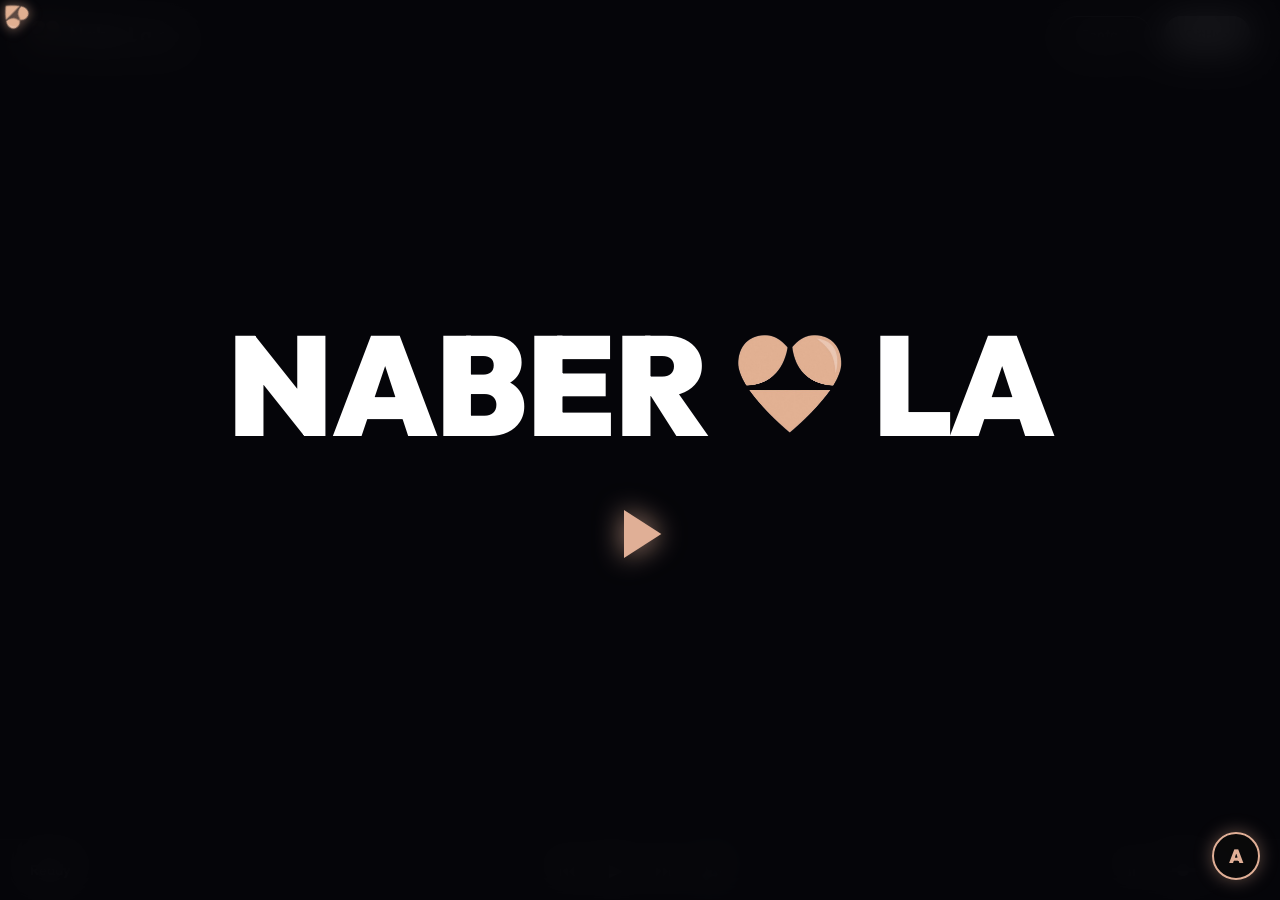
==== index.html @ c335f991 "V900: COMPLETE REWRITE - All 6 files rebuilt from scratch. Cursor=logo.png rotate(135deg) for top-le" ====
<!DOCTYPE html>
<html lang="en">
<head>
    <meta charset="UTF-8">
    <meta name="viewport" content="width=device-width, initial-scale=1.0">
    <title>NaberLa.co</title>
    <meta name="description" content="Curated visual feed with background music.">
    <link rel="icon" type="image/png" href="assets/logo.png">
    <link rel="stylesheet" href="styles.css?v=900">
    <link href="https://fonts.googleapis.com/css2?family=Outfit:wght@300;400;600;900&display=swap" rel="stylesheet">
</head>
<body>
    <!-- Custom Cursor (logo tip rotated to top-left) -->
    <div id="custom-cursor"><img src="assets/logo.png" alt=""></div>

    <!-- Admin Shortcut -->
    <a href="admin2.html" id="admin-btn" title="Admin">A</a>

    <!-- Start Overlay / Curtain -->
    <div id="overlay">
        <div id="overlay-inner">
            <h1 id="main-title">NABER <img src="assets/logo.png" alt="Logo" id="title-logo"> LA</h1>
            <button id="play-btn" aria-label="Play">
                <svg viewBox="0 0 24 24" width="64" height="64" fill="#e0af96"><polygon points="6,3 20,12 6,21"/></svg>
                <span class="ripple"></span>
                <span class="ripple r2"></span>
                <span class="ripple r3"></span>
            </button>
        </div>
    </div>

    <!-- Feed -->
    <main>
        <header id="top-bar">
            <div id="site-logo"><img src="assets/logo.png" alt="" style="height:30px"> NaberLa.co</div>
            <div>
                <button id="contact-open" class="hdr-btn">Contact</button>
                <a href="https://github.com/kutaykarabudak/NaberLa" target="_blank" class="hdr-btn filled">GitHub</a>
            </div>
        </header>
        <section id="feed"></section>
    </main>

    <!-- YouTube Player (visible to API but invisible to user) -->
    <div id="yt-player" style="position:fixed;bottom:-200px;left:-200px;width:1px;height:1px;overflow:hidden;"></div>
    <audio id="html-audio"></audio>

    <!-- Player Bar -->
    <footer id="player-bar">
        <div id="p-left">
            <span id="song-title">Ready</span>
            <a id="yt-link" href="#" target="_blank" style="display:none;">
                <svg viewBox="0 0 24 24" width="18" height="18" stroke="#ef4444" stroke-width="2" fill="none"><path d="M22.54 6.42a2.78 2.78 0 0 0-1.94-2C18.88 4 12 4 12 4s-6.88 0-8.6.46a2.78 2.78 0 0 0-1.94 2A29 29 0 0 0 1 11.75a29 29 0 0 0 .46 5.33A2.78 2.78 0 0 0 3.4 19.08c1.72.46 8.6.46 8.6.46s6.88 0 8.6-.46a2.78 2.78 0 0 0 1.94-2 29 29 0 0 0 .46-5.33 29 29 0 0 0-.46-5.33z"/><polygon points="9.75 15.02 15.5 11.75 9.75 8.48 9.75 15.02"/></svg>
            </a>
        </div>
        <div id="p-center">
            <button id="btn-prev">⏮</button>
            <button id="btn-pp">▶</button>
            <button id="btn-next">⏭</button>
            <button id="btn-mute">🔊</button>
        </div>
        <div id="p-right">
            <button id="btn-scroll-pp" title="Pause/Resume Scroll">⏸</button>
            <input type="range" id="speed-slider" min="1" max="10" value="3" title="Scroll Speed">
        </div>
    </footer>

    <!-- Contact Modal -->
    <div id="contact-modal" class="modal-wrap" style="display:none;">
        <div class="modal-card">
            <button id="contact-close" class="close-x">&times;</button>
            <h2>Contact NaberLa</h2>
            <p>DJs, Models, or General Inquiries</p>
            <form id="contact-form">
                <input type="text" placeholder="Full Name" required>
                <input type="text" placeholder="Instagram or Email" required>
                <textarea placeholder="Your Message..." rows="4" required></textarea>
                <button type="submit" class="submit-btn">Send</button>
            </form>
        </div>
    </div>

    <script src="https://www.youtube.com/iframe_api"></script>
    <script src="app.js?v=900"></script>
</body>
</html>
---- styles.css ----
/* ===== ROOT & RESET ===== */
:root {
    --bg: #0a0a0a;
    --text: #fff;
    --dim: #888;
    --skin: #e0af96;
    --glass: rgba(255,255,255,0.06);
    --border: rgba(255,255,255,0.1);
    --font: 'Outfit', sans-serif;
}
*{margin:0;padding:0;box-sizing:border-box;}
html{scroll-behavior:smooth;}
body{background:var(--bg);color:var(--text);font-family:var(--font);overflow-x:hidden;-webkit-font-smoothing:antialiased;}

/* Hide default cursor everywhere */
*{cursor:none!important;}

/* ===== CUSTOM CURSOR ===== */
#custom-cursor{
    position:fixed;top:0;left:0;
    width:28px;height:28px;
    pointer-events:none;
    z-index:999999;
    will-change:transform;
}
#custom-cursor img{
    width:100%;height:100%;
    object-fit:contain;
    /* Original image tip points DOWN. rotate(135deg) CW moves tip to UPPER-LEFT */
    transform:rotate(135deg);
    filter:drop-shadow(0 0 6px rgba(224,175,150,0.7));
}

/* ===== ADMIN BUTTON ===== */
#admin-btn{
    position:fixed;bottom:20px;right:20px;
    width:48px;height:48px;border-radius:50%;
    background:rgba(10,10,10,0.9);border:2px solid var(--skin);
    color:var(--skin);font-weight:900;font-size:1.2rem;
    display:flex;align-items:center;justify-content:center;
    text-decoration:none;z-index:9000;
    box-shadow:0 0 18px rgba(224,175,150,0.4);
    transition:transform .3s,box-shadow .3s;
}
#admin-btn:hover{transform:scale(1.15);box-shadow:0 0 30px rgba(224,175,150,0.9);}

/* ===== OVERLAY / CURTAIN ===== */
#overlay{
    position:fixed;inset:0;
    background:rgba(6,6,10,0.92);
    backdrop-filter:blur(18px);-webkit-backdrop-filter:blur(18px);
    display:flex;align-items:center;justify-content:center;
    z-index:8000;
    transition:transform .9s cubic-bezier(.77,0,.175,1),opacity .8s ease;
}
#overlay.lifted{
    transform:translateY(-100vh);opacity:0;pointer-events:none;
}
#overlay-inner{
    display:flex;flex-direction:column;align-items:center;text-align:center;
}

/* ===== TITLE ===== */
#main-title{
    display:flex;align-items:center;justify-content:center;gap:2vw;
    font-size:11vw;font-weight:900;text-transform:uppercase;
    line-height:1;letter-spacing:-2px;
    animation:titleIn 1.2s cubic-bezier(.16,1,.3,1) forwards;
}
#title-logo{
    height:9vw;max-height:110px;min-height:45px;
    object-fit:contain;
    animation:logoPulse 3s ease-in-out infinite alternate;
}
@keyframes titleIn{
    0%{opacity:0;transform:translateY(35px) scale(.93);filter:blur(8px);}
    100%{opacity:1;transform:none;filter:none;}
}
@keyframes logoPulse{
    0%{filter:drop-shadow(0 0 12px rgba(224,175,150,.4));transform:scale(1);}
    100%{filter:drop-shadow(0 0 30px rgba(224,175,150,.85));transform:scale(1.05);}
}

/* ===== PLAY BUTTON ===== */
#play-btn{
    position:relative;
    background:none!important;border:none!important;outline:none!important;
    box-shadow:none!important;
    margin-top:3vh;padding:20px;
    display:flex;align-items:center;justify-content:center;
    transition:transform .35s cubic-bezier(.175,.885,.32,1.275);
}
#play-btn:hover{transform:scale(1.2);}
#play-btn svg{filter:drop-shadow(0 0 14px rgba(224,175,150,.8));z-index:1;position:relative;}

.ripple{
    position:absolute;top:50%;left:50%;
    width:50px;height:50px;border-radius:50%;
    border:2px solid rgba(224,175,150,.6);
    transform:translate(-50%,-50%) scale(.3);opacity:0;
    pointer-events:none;
    animation:rippleOut 2.5s infinite ease-out;
}
.ripple.r2{animation-delay:.8s;}
.ripple.r3{animation-delay:1.6s;}
@keyframes rippleOut{
    0%{transform:translate(-50%,-50%) scale(.3);opacity:.8;}
    100%{transform:translate(-50%,-50%) scale(3.5);opacity:0;}
}

/* ===== TOP BAR ===== */
#top-bar{
    position:fixed;top:0;left:0;width:100%;padding:16px 30px;
    display:flex;justify-content:space-between;align-items:center;
    z-index:200;
    background:linear-gradient(to bottom,rgba(10,10,10,.92),transparent);
    backdrop-filter:blur(4px);
}
#site-logo{display:flex;align-items:center;gap:8px;font-weight:600;font-size:1.3rem;}
.hdr-btn{
    padding:8px 20px;border-radius:20px;font-weight:600;font-family:var(--font);
    font-size:.85rem;text-decoration:none;transition:all .3s;
    background:transparent;border:1px solid var(--text);color:var(--text);
    margin-left:10px;
}
.hdr-btn.filled{background:var(--text);color:var(--bg);border-color:var(--text);}
.hdr-btn:hover{opacity:.8;transform:translateY(-1px);}

/* ===== FEED GRID ===== */
#feed{
    display:grid;
    grid-template-columns:repeat(5,1fr);
    gap:10px;
    padding:90px 14px 120px;
    width:100%;
    align-items:start;
}
@media(max-width:1400px){#feed{grid-template-columns:repeat(4,1fr);}}
@media(max-width:1000px){#feed{grid-template-columns:repeat(3,1fr);}}
@media(max-width:700px){#feed{grid-template-columns:repeat(2,1fr);}}
@media(max-width:450px){#feed{grid-template-columns:1fr;}}

/* Column spans */
.card.span2{grid-column:span 2;}
.card.span3{grid-column:span 3;}
@media(max-width:1000px){.card.span3{grid-column:span 2;}}
@media(max-width:700px){.card.span2,.card.span3{grid-column:span 1;}}

/* ===== CARD ===== */
.card{
    position:relative;border-radius:10px;overflow:hidden;
    background:#111;
    box-shadow:0 8px 24px rgba(0,0,0,.5);
    animation:fadeIn .7s ease forwards;opacity:0;
}
@keyframes fadeIn{to{opacity:1;}}

.card img,.card video{
    width:100%;height:auto;display:block;
    object-fit:contain;
    filter:grayscale(100%);
    transition:filter .5s ease,transform .4s ease;
}
.card:hover img,.card:hover video{
    filter:grayscale(0%);
    transform:scale(1.03);
}
.card-overlay{
    position:absolute;bottom:0;left:0;width:100%;padding:12px;
    background:rgba(0,0,0,.6);backdrop-filter:blur(6px);
    opacity:0;transition:opacity .3s;
    display:flex;align-items:center;justify-content:center;gap:8px;
    color:#fff;font-size:.9rem;font-weight:500;
}
.card:hover .card-overlay{opacity:1;}

/* ===== PLAYER BAR ===== */
#player-bar{
    position:fixed;bottom:0;left:0;width:100%;
    padding:12px 30px;
    background:rgba(10,10,10,.92);backdrop-filter:blur(12px);
    border-top:1px solid var(--border);
    display:grid;grid-template-columns:1fr auto 1fr;align-items:center;
    z-index:500;
}
#p-left{display:flex;align-items:center;gap:10px;}
#song-title{font-size:.9rem;font-weight:600;max-width:220px;overflow:hidden;text-overflow:ellipsis;white-space:nowrap;}
#p-center{display:flex;align-items:center;gap:12px;justify-content:center;}
#p-center button,#p-right button{
    background:none;border:none;color:var(--text);font-size:1.1rem;
    width:36px;height:36px;border-radius:50%;
    display:flex;align-items:center;justify-content:center;
    transition:background .2s;
}
#p-center button:hover,#p-right button:hover{background:var(--glass);}
#p-right{display:flex;align-items:center;gap:10px;justify-content:flex-end;}
#speed-slider{
    width:90px;height:4px;-webkit-appearance:none;
    background:rgba(255,255,255,.2);border-radius:2px;outline:none;
}
#speed-slider::-webkit-slider-thumb{
    -webkit-appearance:none;width:12px;height:12px;border-radius:50%;background:#fff;
}

/* ===== MODAL ===== */
.modal-wrap{
    position:fixed;inset:0;background:rgba(0,0,0,.7);
    display:flex;align-items:center;justify-content:center;z-index:9500;
}
.modal-card{
    background:rgba(15,15,15,.96);backdrop-filter:blur(20px);
    border:1px solid var(--border);border-radius:14px;
    padding:36px;width:90%;max-width:420px;text-align:center;
    position:relative;
}
.modal-card h2{margin-bottom:4px;}
.modal-card p{color:var(--dim);font-size:.9rem;margin-bottom:18px;}
.close-x{position:absolute;top:12px;right:16px;background:none;border:none;color:var(--dim);font-size:1.5rem;}
.close-x:hover{color:#fff;}
#contact-form{display:flex;flex-direction:column;gap:12px;}
#contact-form input,#contact-form textarea{
    background:rgba(255,255,255,.05);border:1px solid var(--border);
    color:#fff;padding:10px 14px;border-radius:8px;outline:none;font-family:var(--font);
}
#contact-form input:focus,#contact-form textarea:focus{border-color:var(--skin);}
.submit-btn{
    padding:10px;border-radius:8px;border:none;
    background:var(--text);color:var(--bg);font-weight:700;font-family:var(--font);
}
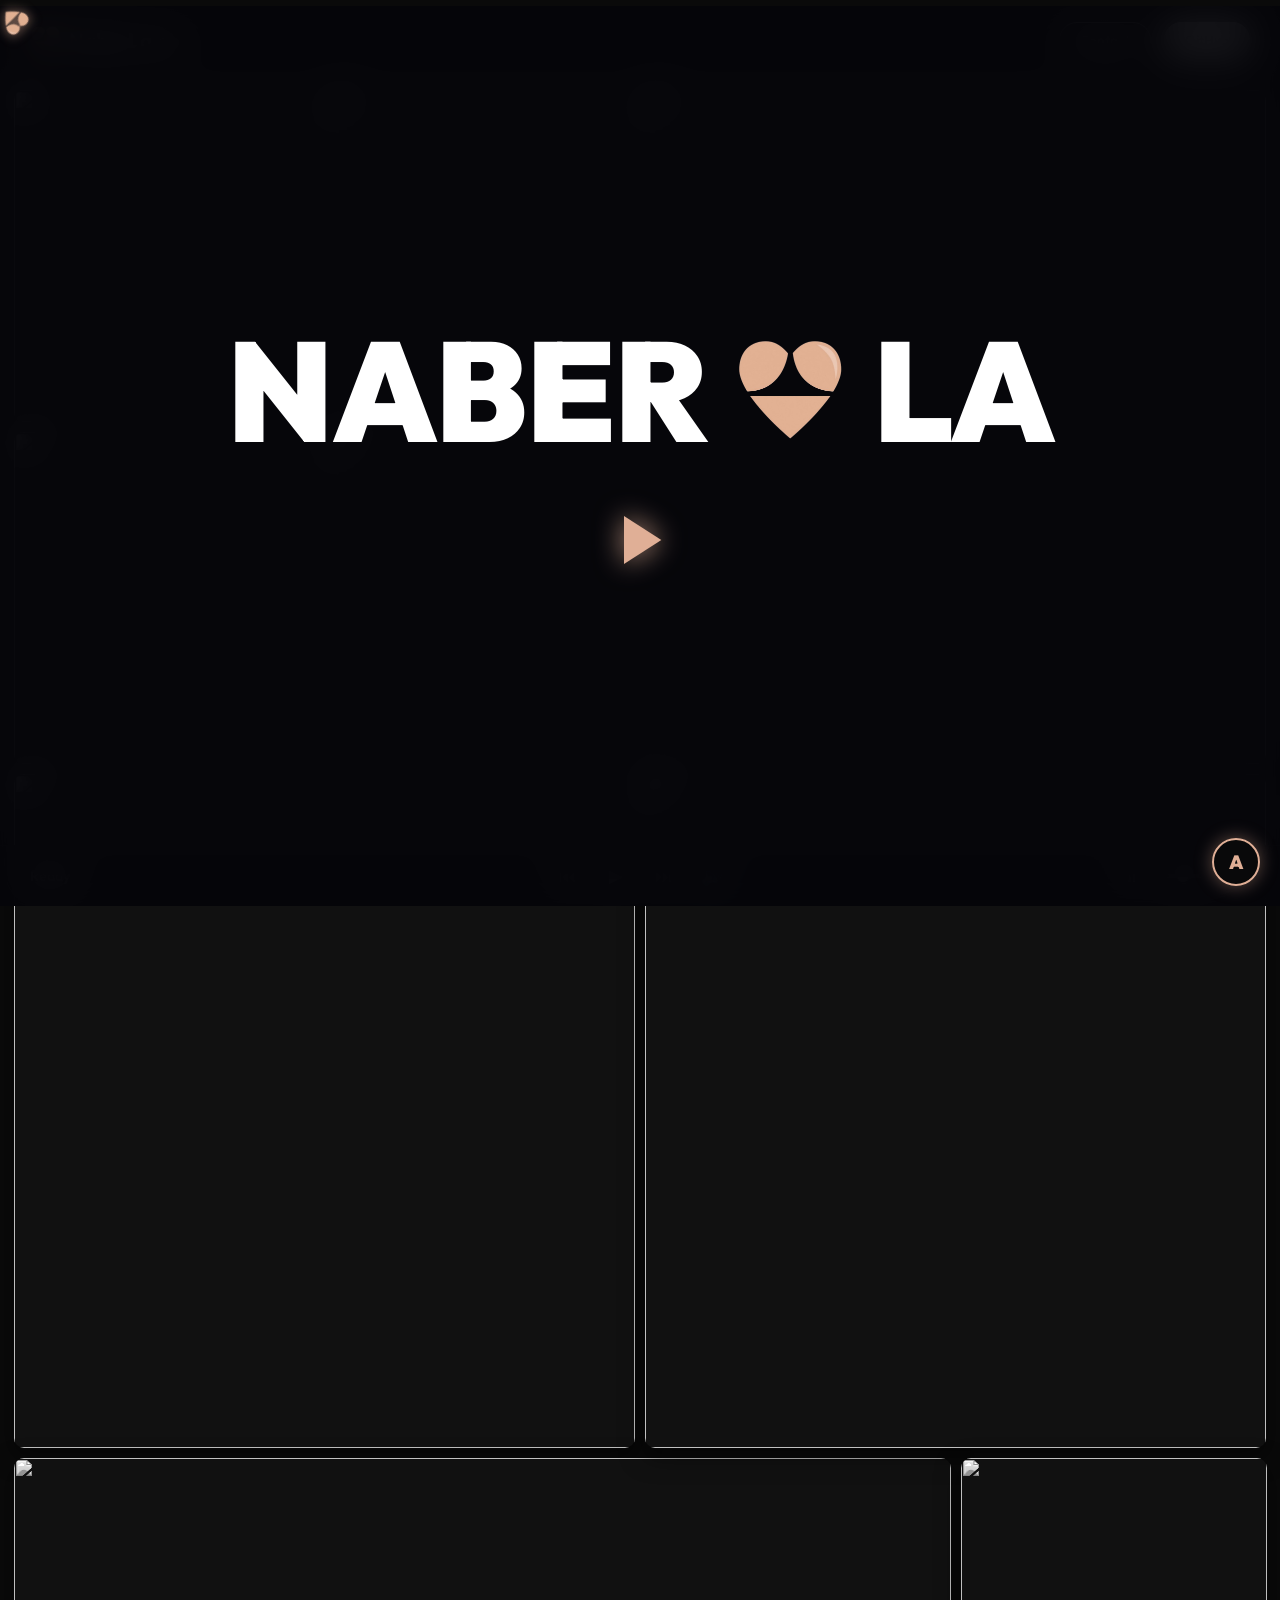
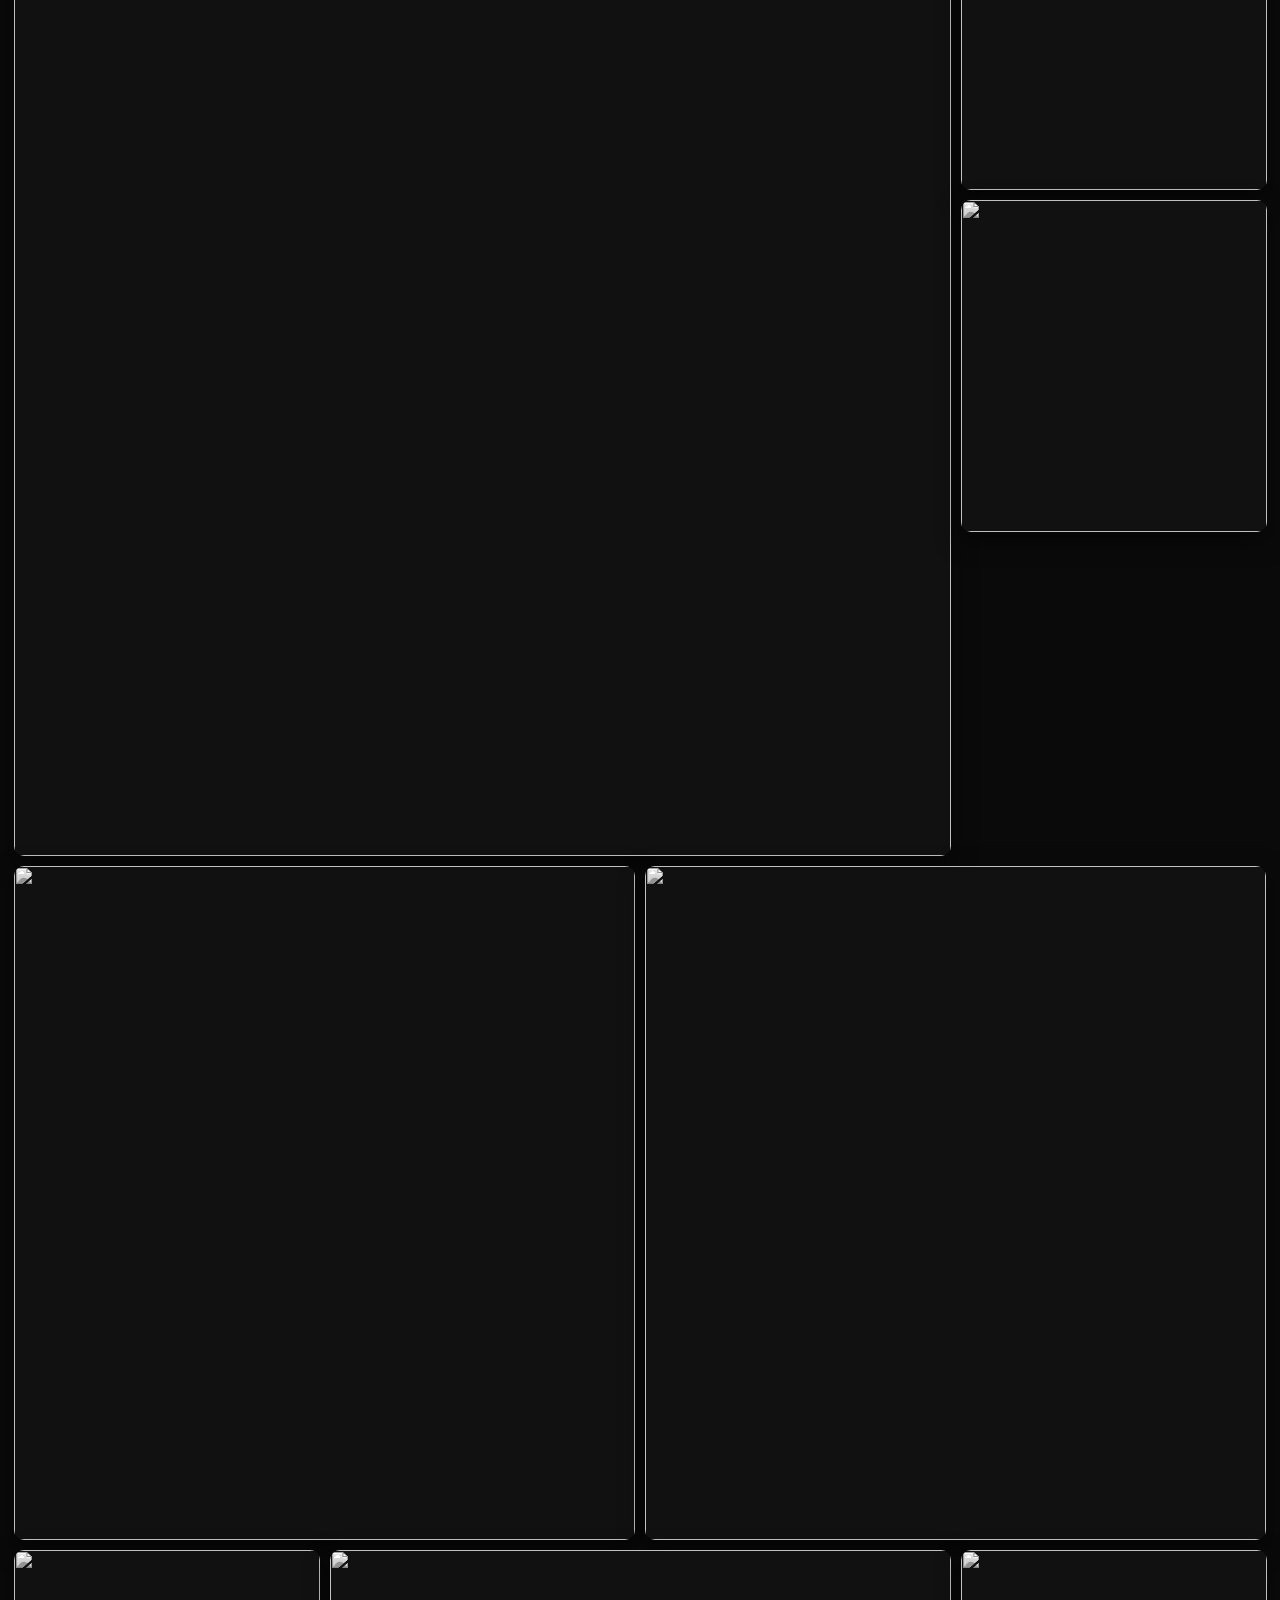
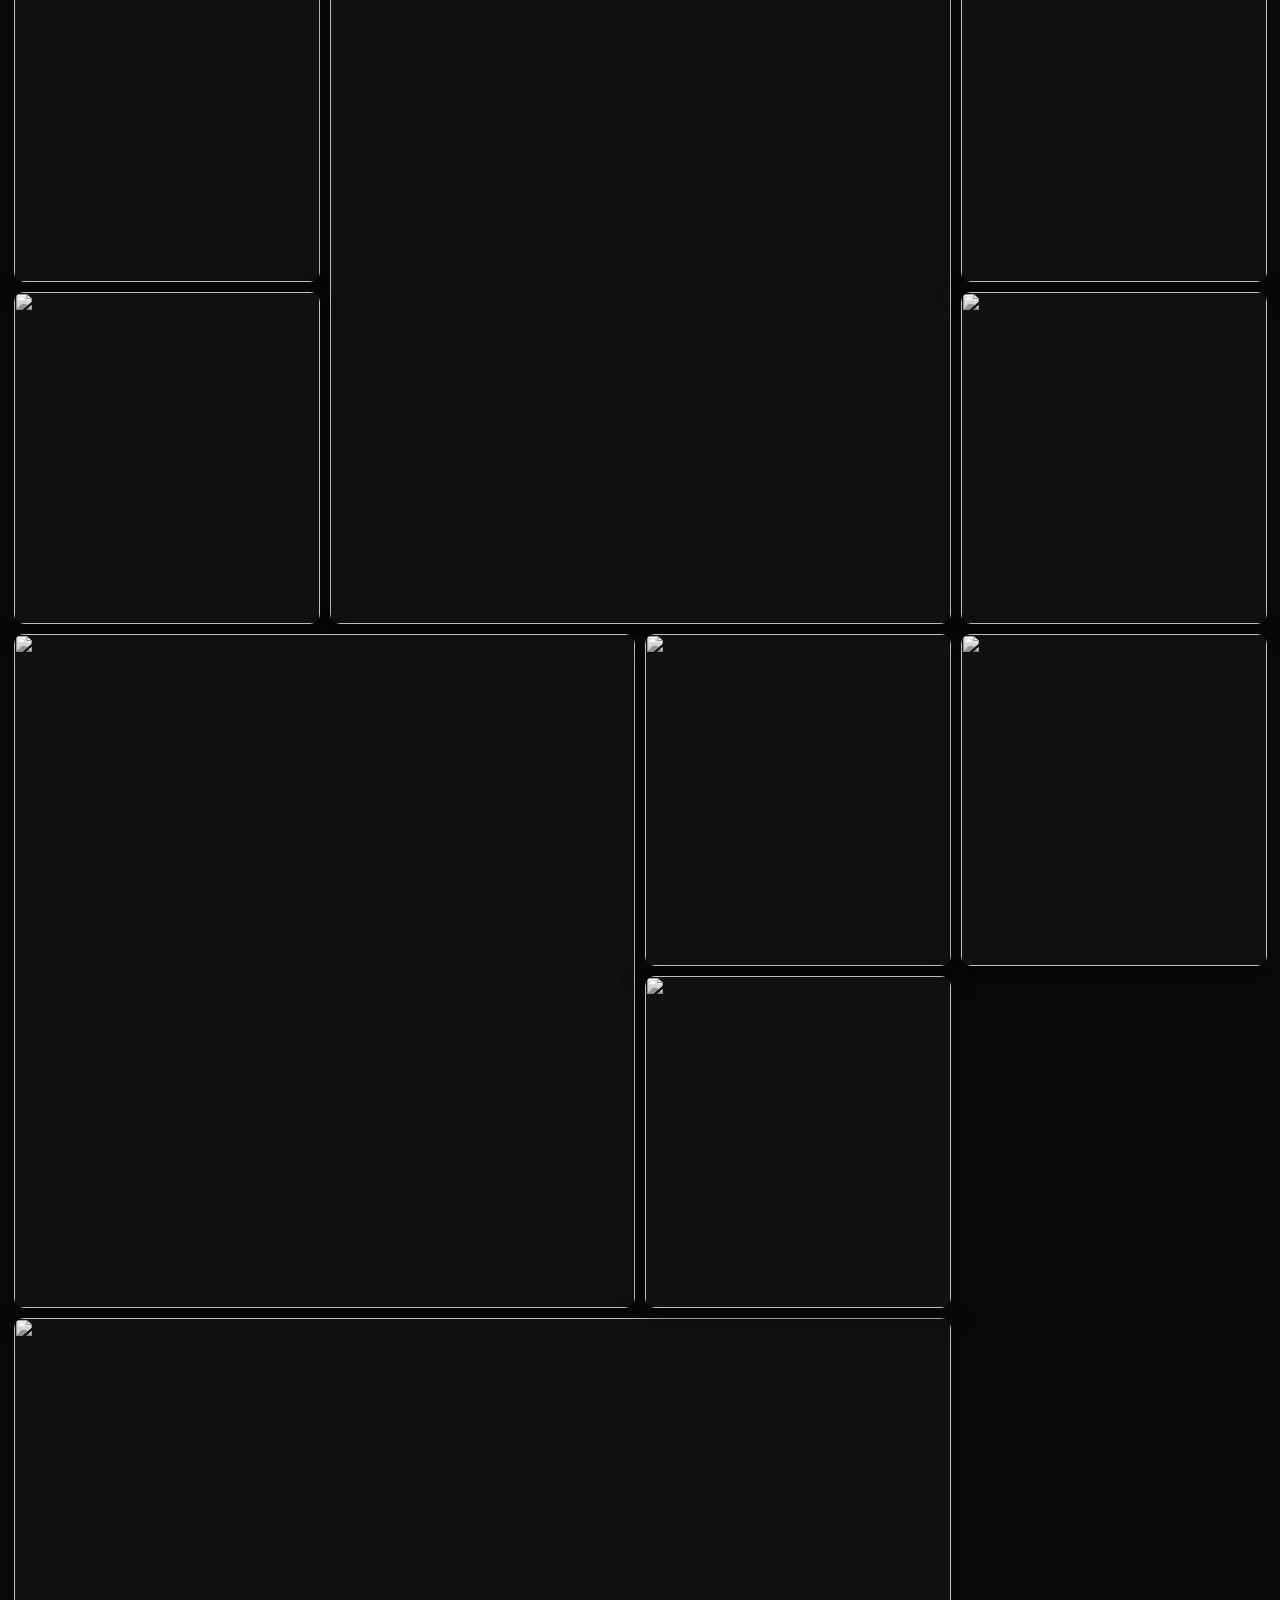
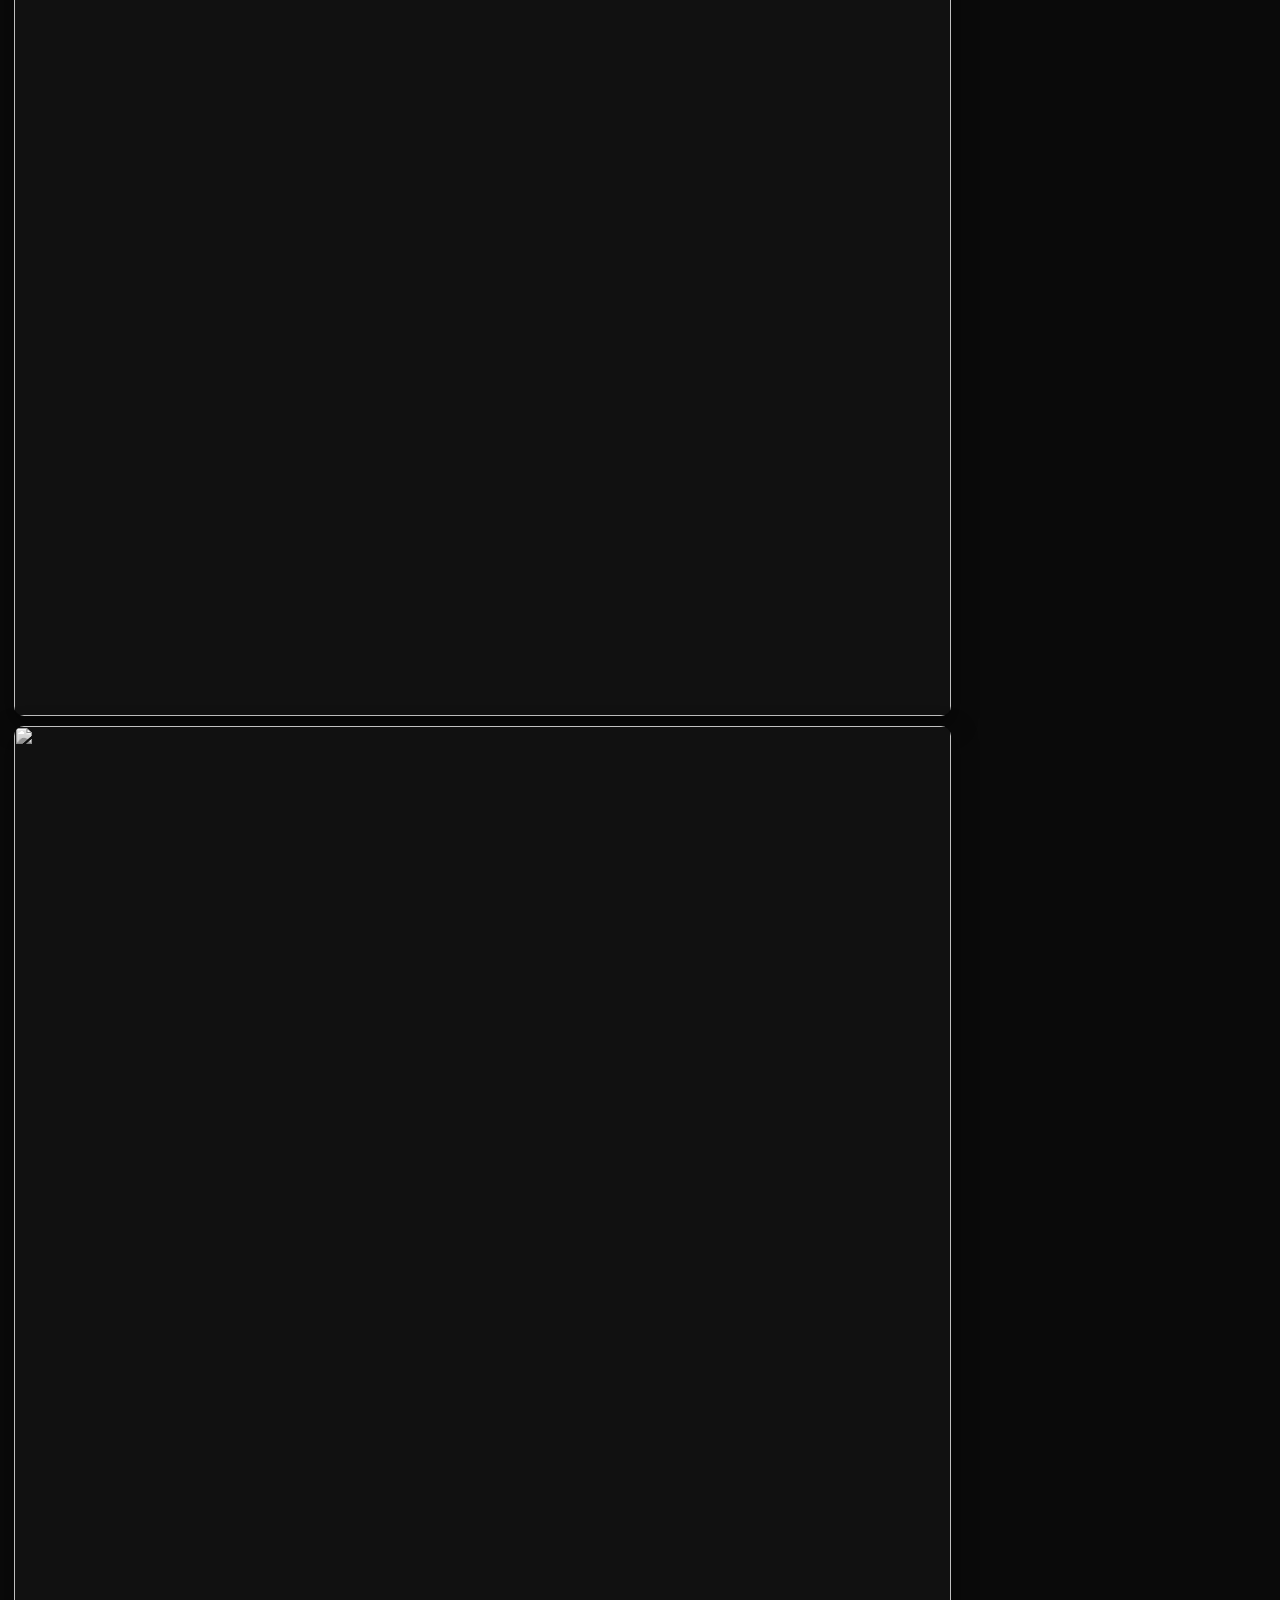
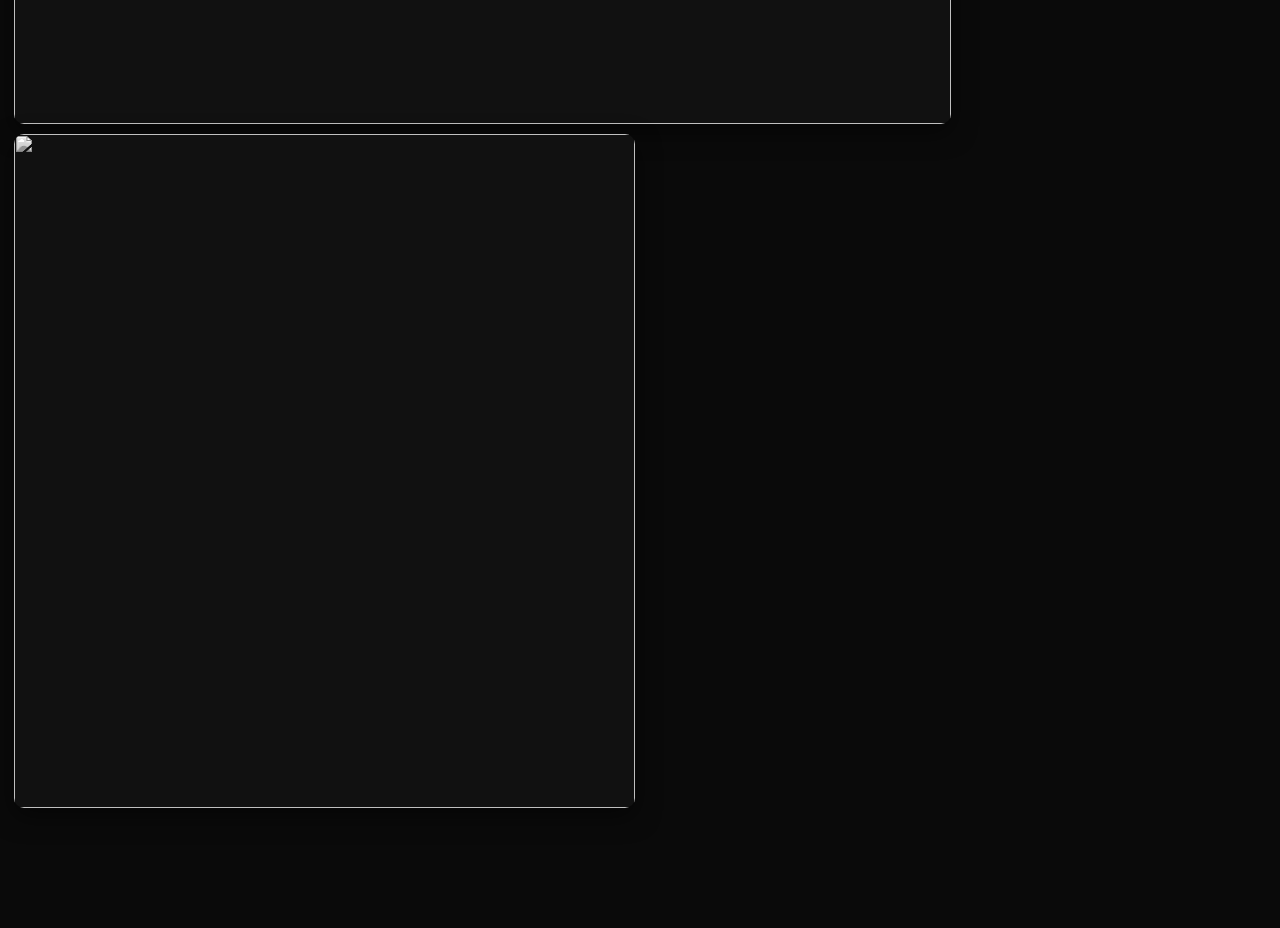
==== commit 40188ff7: "V910: FIX no row alignment - 8px micro-rows with dynamic staggered gridRowEnd spans + 2 & 3 column w" ====
--- a/index.html
+++ b/index.html
@@ -6,7 +6,7 @@
     <title>NaberLa.co</title>
     <meta name="description" content="Curated visual feed with background music.">
     <link rel="icon" type="image/png" href="assets/logo.png">
-    <link rel="stylesheet" href="styles.css?v=900">
+    <link rel="stylesheet" href="styles.css?v=910">
     <link href="https://fonts.googleapis.com/css2?family=Outfit:wght@300;400;600;900&display=swap" rel="stylesheet">
 </head>
 <body>
@@ -81,6 +81,6 @@
     </div>
 
     <script src="https://www.youtube.com/iframe_api"></script>
-    <script src="app.js?v=900"></script>
+    <script src="app.js?v=910"></script>
 </body>
 </html>
--- a/styles.css
+++ b/styles.css
@@ -126,25 +126,26 @@
 .hdr-btn.filled{background:var(--text);color:var(--bg);border-color:var(--text);}
 .hdr-btn:hover{opacity:.8;transform:translateY(-1px);}
 
-/* ===== FEED GRID ===== */
-#feed{
-    display:grid;
-    grid-template-columns:repeat(5,1fr);
-    gap:10px;
-    padding:90px 14px 120px;
-    width:100%;
-    align-items:start;
-}
-@media(max-width:1400px){#feed{grid-template-columns:repeat(4,1fr);}}
-@media(max-width:1000px){#feed{grid-template-columns:repeat(3,1fr);}}
-@media(max-width:700px){#feed{grid-template-columns:repeat(2,1fr);}}
-@media(max-width:450px){#feed{grid-template-columns:1fr;}}
-
-/* Column spans */
-.card.span2{grid-column:span 2;}
-.card.span3{grid-column:span 3;}
-@media(max-width:1000px){.card.span3{grid-column:span 2;}}
-@media(max-width:700px){.card.span2,.card.span3{grid-column:span 1;}}
+/* ===== DENSE MASONRY GRID (8px Micro-Rows = Staggered Heights, No Row Alignment, No Black Gaps) ===== */
+#feed {
+    display: grid;
+    grid-template-columns: repeat(5, 1fr);
+    grid-auto-rows: 8px;
+    grid-auto-flow: dense;
+    gap: 10px;
+    padding: 90px 14px 120px;
+    width: 100%;
+}
+@media(max-width:1400px){ #feed { grid-template-columns: repeat(4, 1fr); } }
+@media(max-width:1000px){ #feed { grid-template-columns: repeat(3, 1fr); } }
+@media(max-width:700px){ #feed { grid-template-columns: repeat(2, 1fr); } }
+@media(max-width:450px){ #feed { grid-template-columns: 1fr; } }
+
+.card.span2 { grid-column: span 2; }
+.card.span3 { grid-column: span 3; }
+
+@media(max-width:1000px){ .card.span3 { grid-column: span 2; } }
+@media(max-width:700px){ .card.span2, .card.span3 { grid-column: span 1; } }
 
 /* ===== CARD ===== */
 .card{
@@ -152,14 +153,18 @@
     background:#111;
     box-shadow:0 8px 24px rgba(0,0,0,.5);
     animation:fadeIn .7s ease forwards;opacity:0;
+    transform:translateZ(0);     /* GPU Hardware Acceleration */
+    will-change:transform;
 }
 @keyframes fadeIn{to{opacity:1;}}
 
 .card img,.card video{
-    width:100%;height:auto;display:block;
-    object-fit:contain;
+    width:100%;height:100%;display:block;
+    object-fit:cover;
     filter:grayscale(100%);
     transition:filter .5s ease,transform .4s ease;
+    transform:translateZ(0);
+    will-change:filter,transform;
 }
 .card:hover img,.card:hover video{
     filter:grayscale(0%);
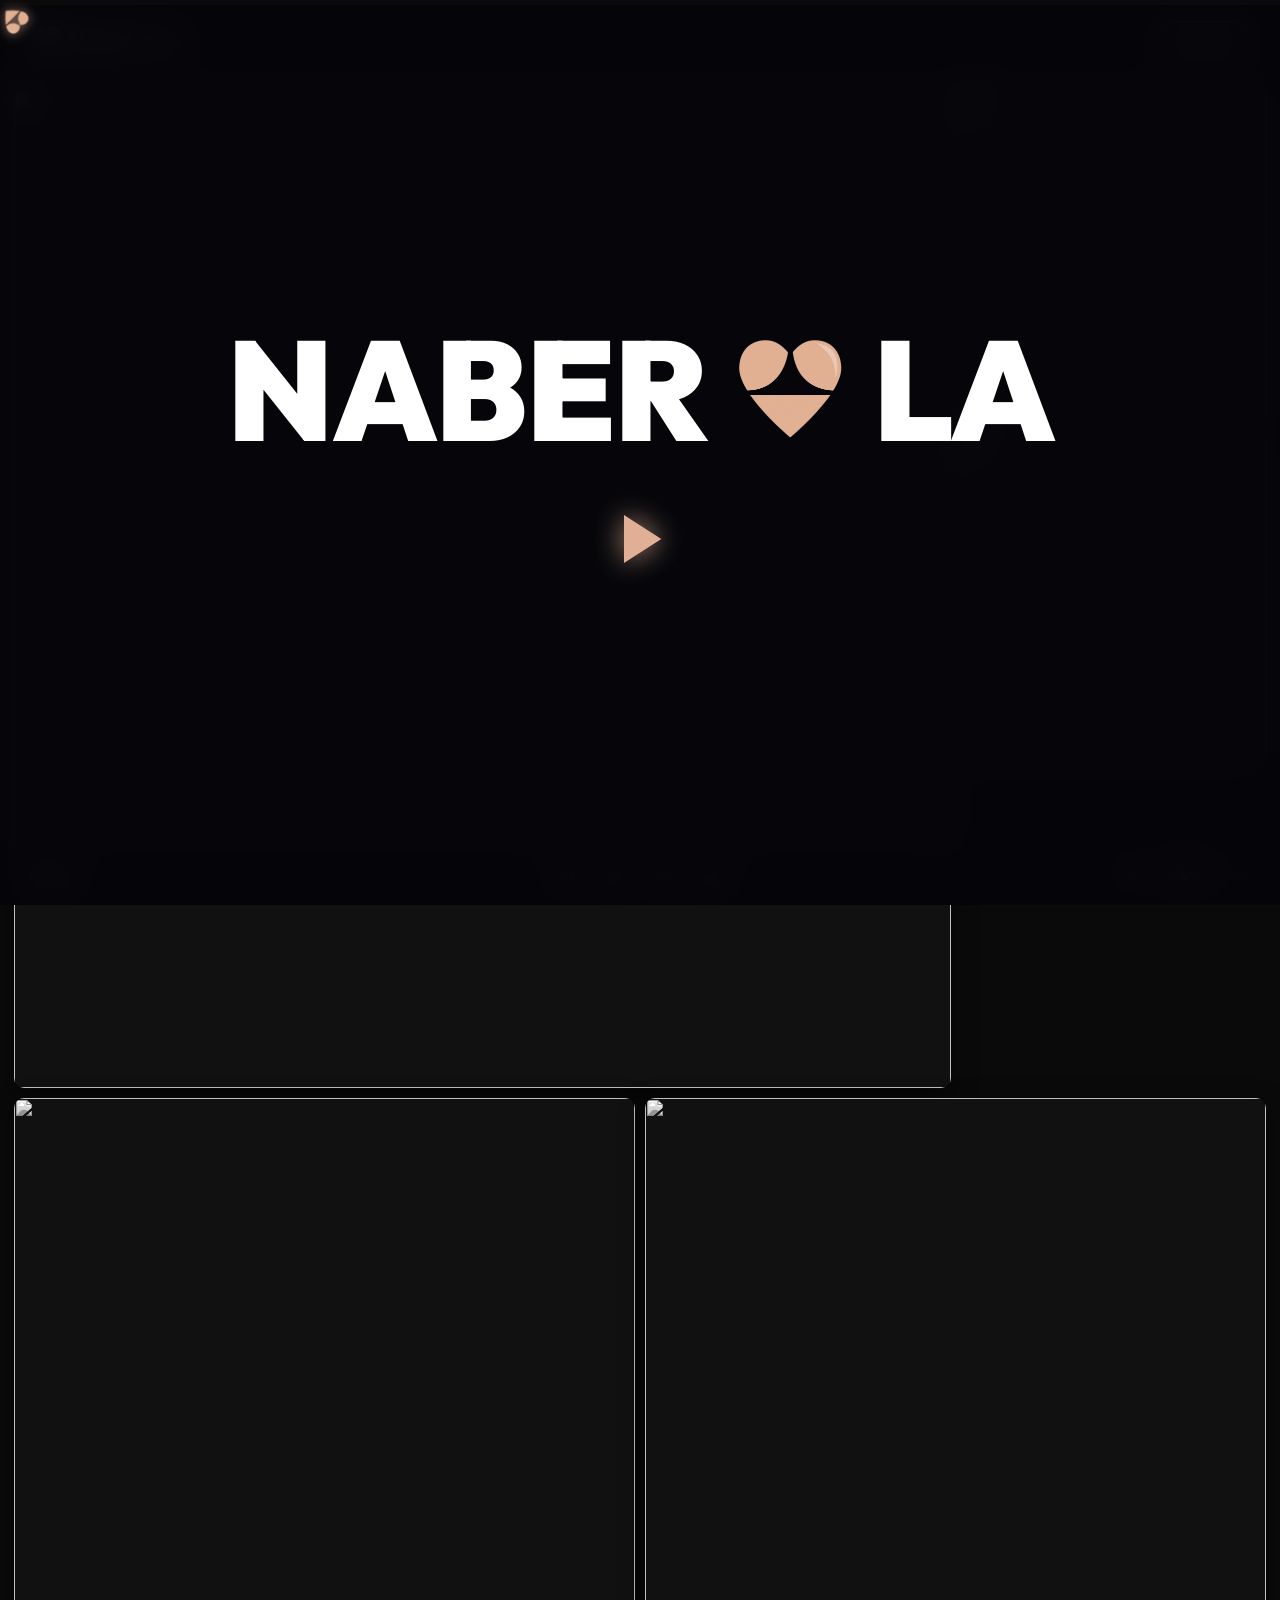
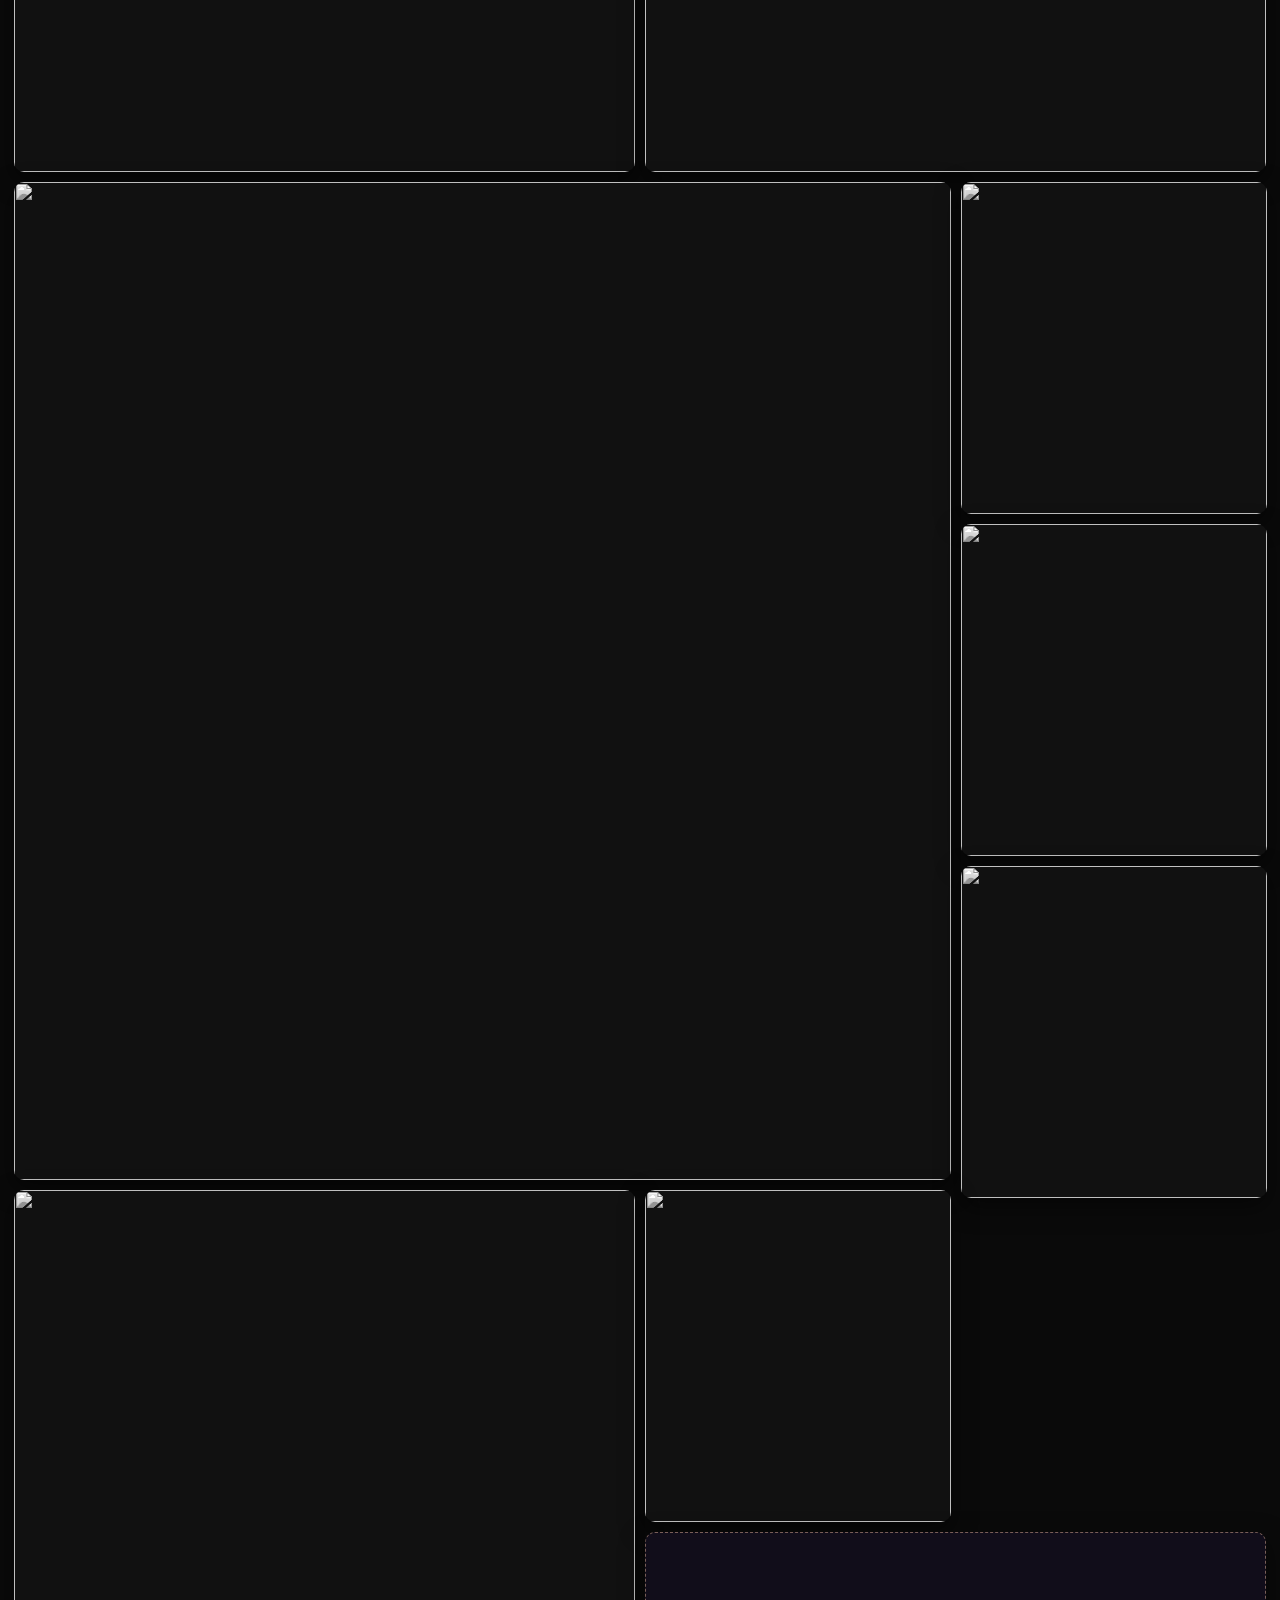
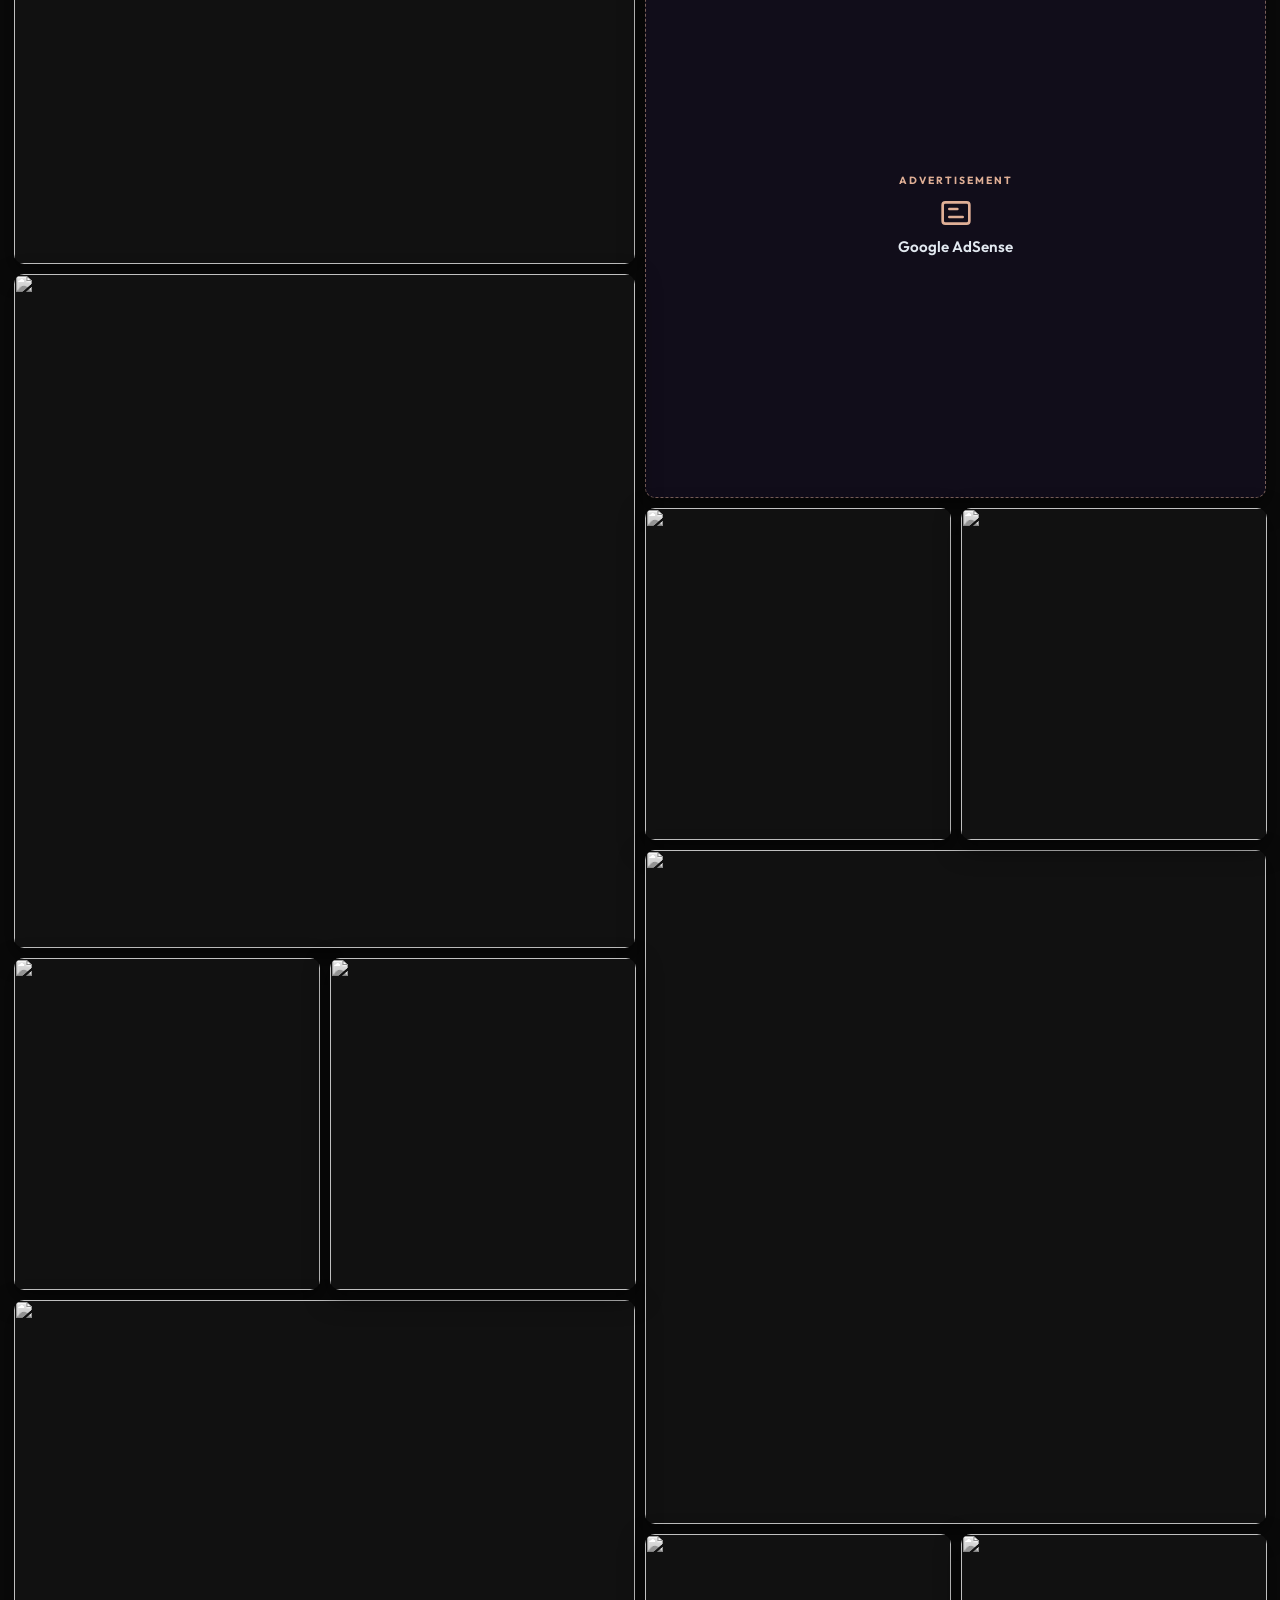
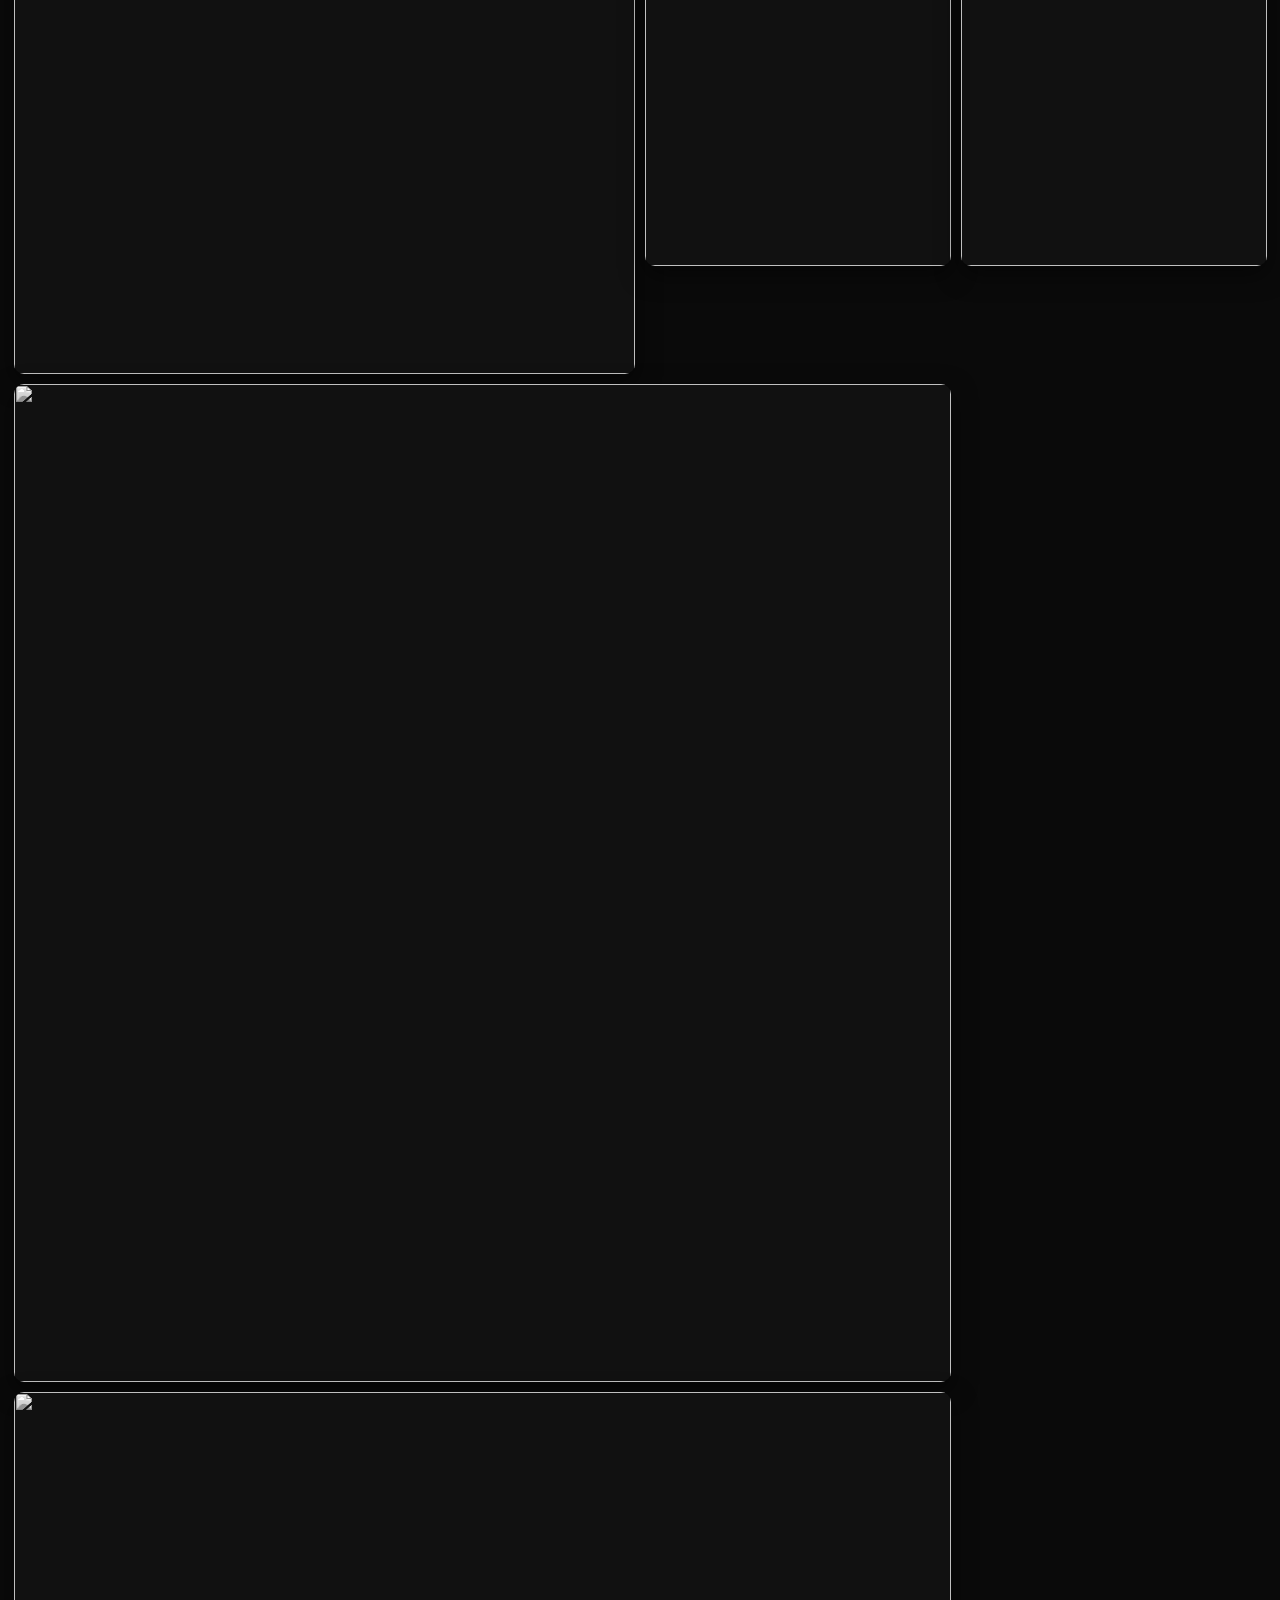
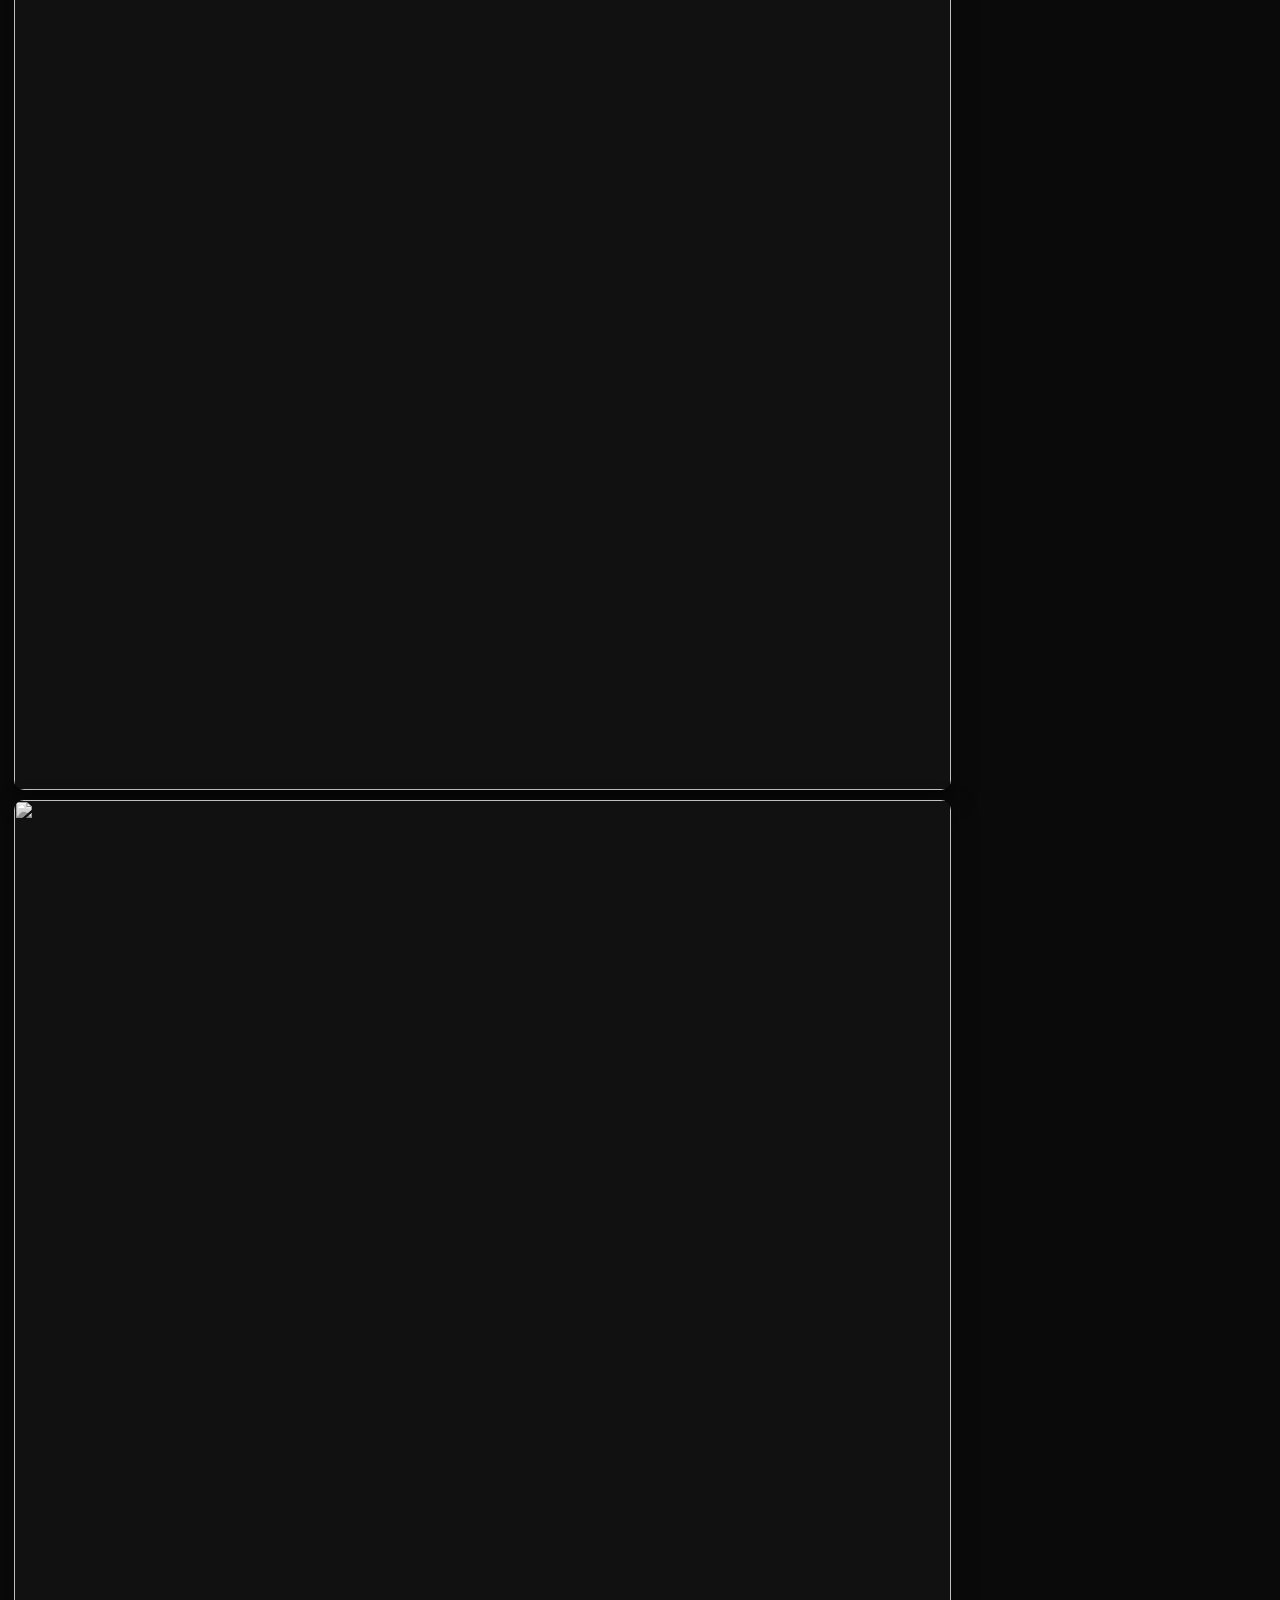
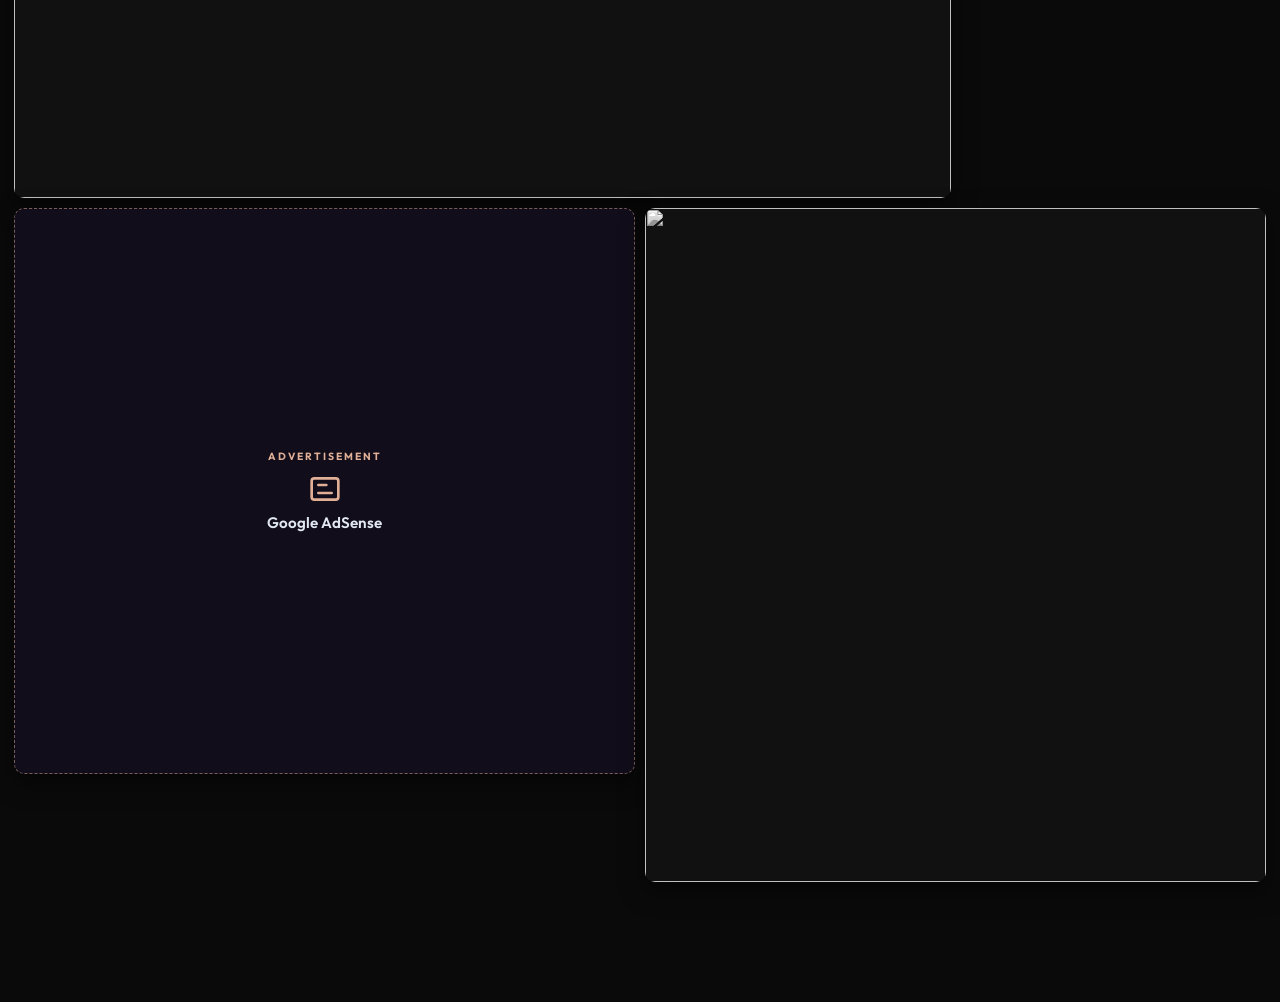
==== commit 5e3919a6: "V915: Remove GitHub and Admin buttons + Inject Google AdSense feed cards every 12 images" ====
--- a/index.html
+++ b/index.html
@@ -6,15 +6,14 @@
     <title>NaberLa.co</title>
     <meta name="description" content="Curated visual feed with background music.">
     <link rel="icon" type="image/png" href="assets/logo.png">
-    <link rel="stylesheet" href="styles.css?v=910">
+    <link rel="stylesheet" href="styles.css?v=915">
     <link href="https://fonts.googleapis.com/css2?family=Outfit:wght@300;400;600;900&display=swap" rel="stylesheet">
 </head>
 <body>
     <!-- Custom Cursor (logo tip rotated to top-left) -->
     <div id="custom-cursor"><img src="assets/logo.png" alt=""></div>
 
-    <!-- Admin Shortcut -->
-    <a href="admin2.html" id="admin-btn" title="Admin">A</a>
+
 
     <!-- Start Overlay / Curtain -->
     <div id="overlay">
@@ -35,7 +34,6 @@
             <div id="site-logo"><img src="assets/logo.png" alt="" style="height:30px"> NaberLa.co</div>
             <div>
                 <button id="contact-open" class="hdr-btn">Contact</button>
-                <a href="https://github.com/kutaykarabudak/NaberLa" target="_blank" class="hdr-btn filled">GitHub</a>
             </div>
         </header>
         <section id="feed"></section>
@@ -81,6 +79,6 @@
     </div>
 
     <script src="https://www.youtube.com/iframe_api"></script>
-    <script src="app.js?v=910"></script>
+    <script src="app.js?v=915"></script>
 </body>
 </html>
--- a/styles.css
+++ b/styles.css
@@ -156,6 +156,40 @@
     transform:translateZ(0);     /* GPU Hardware Acceleration */
     will-change:transform;
 }
+
+/* ===== ADVERTISEMENT CARDS ===== */
+.ad-card {
+    background: rgba(18, 14, 28, 0.95) !important;
+    border: 1px dashed rgba(224, 175, 150, 0.5) !important;
+    display: flex;
+    align-items: center;
+    justify-content: center;
+}
+.ad-box {
+    display: flex;
+    flex-direction: column;
+    align-items: center;
+    justify-content: center;
+    gap: 10px;
+    padding: 20px;
+    text-align: center;
+}
+.ad-badge {
+    font-size: 0.65rem;
+    letter-spacing: 2px;
+    color: var(--skin);
+    text-transform: uppercase;
+    font-weight: 700;
+}
+.ad-content {
+    display: flex;
+    flex-direction: column;
+    align-items: center;
+    gap: 8px;
+    color: #e2e8f0;
+    font-size: 0.95rem;
+    font-weight: 600;
+}
 @keyframes fadeIn{to{opacity:1;}}
 
 .card img,.card video{
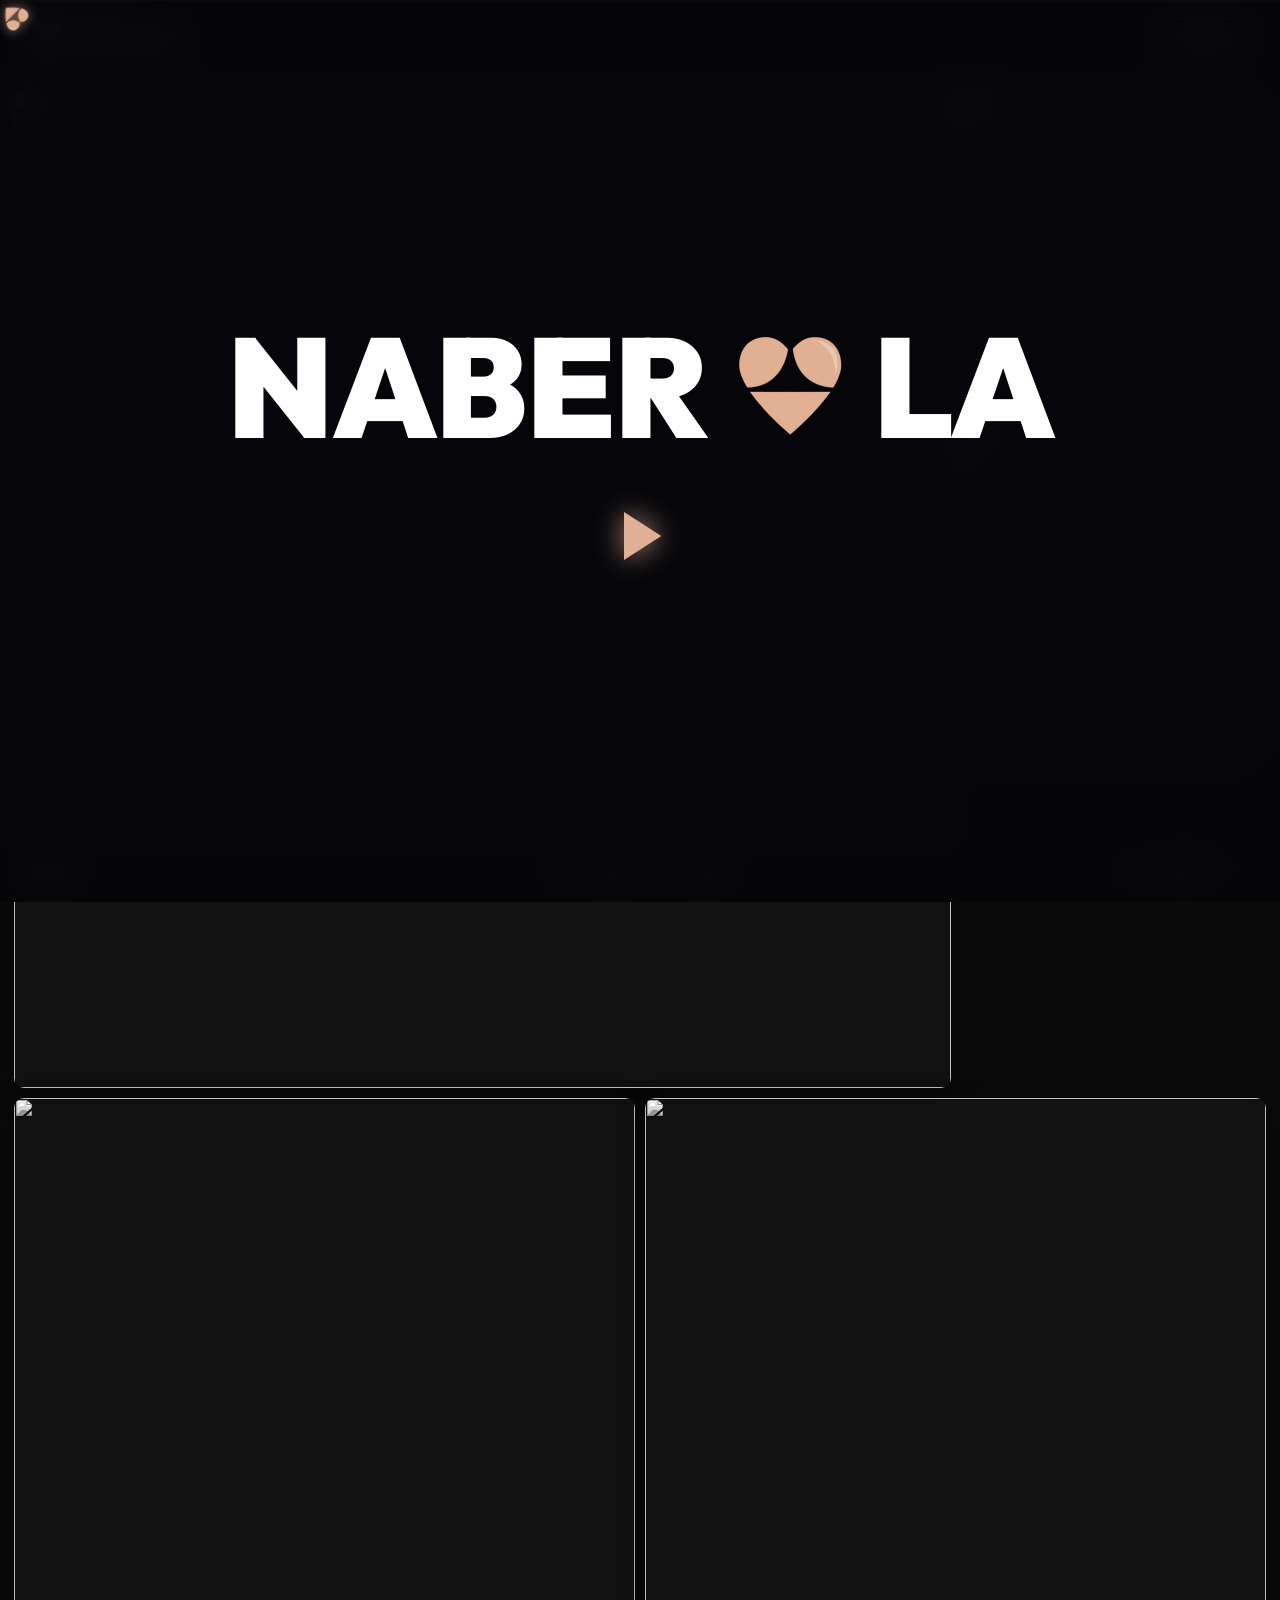
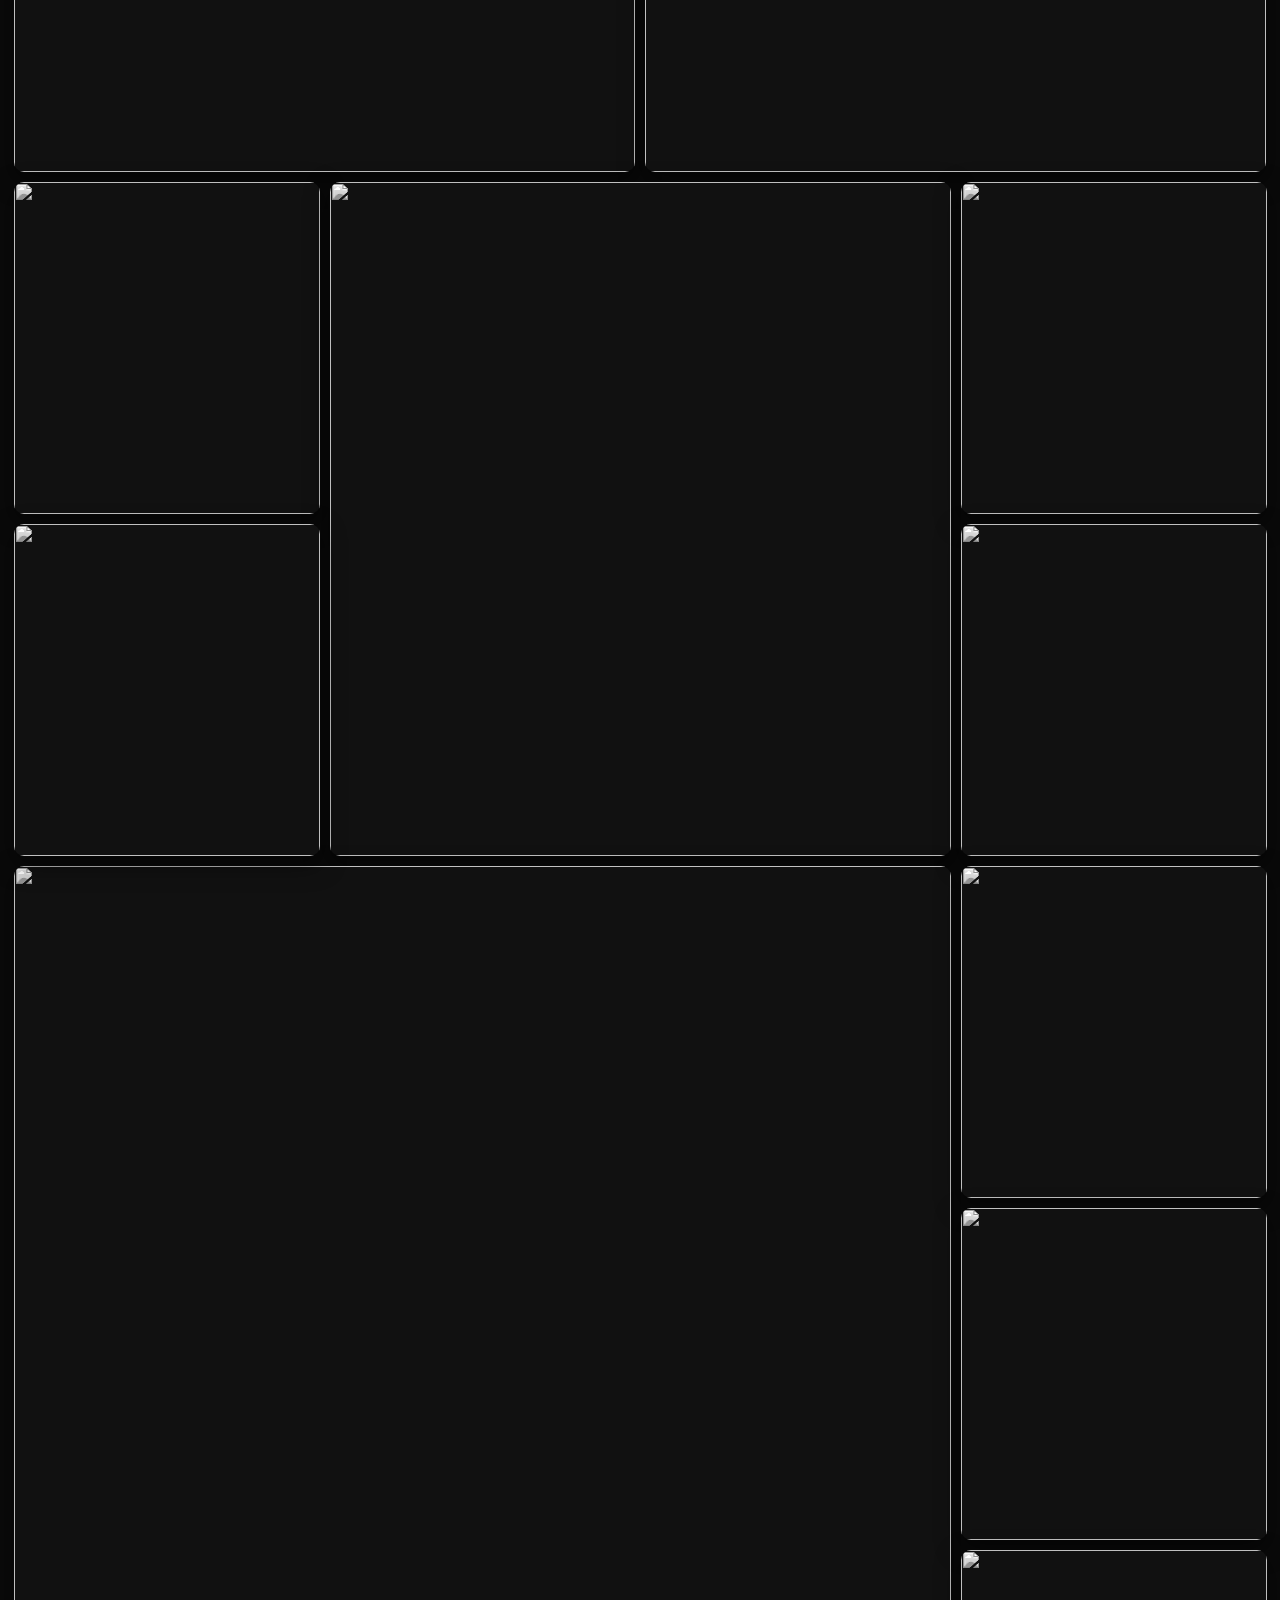
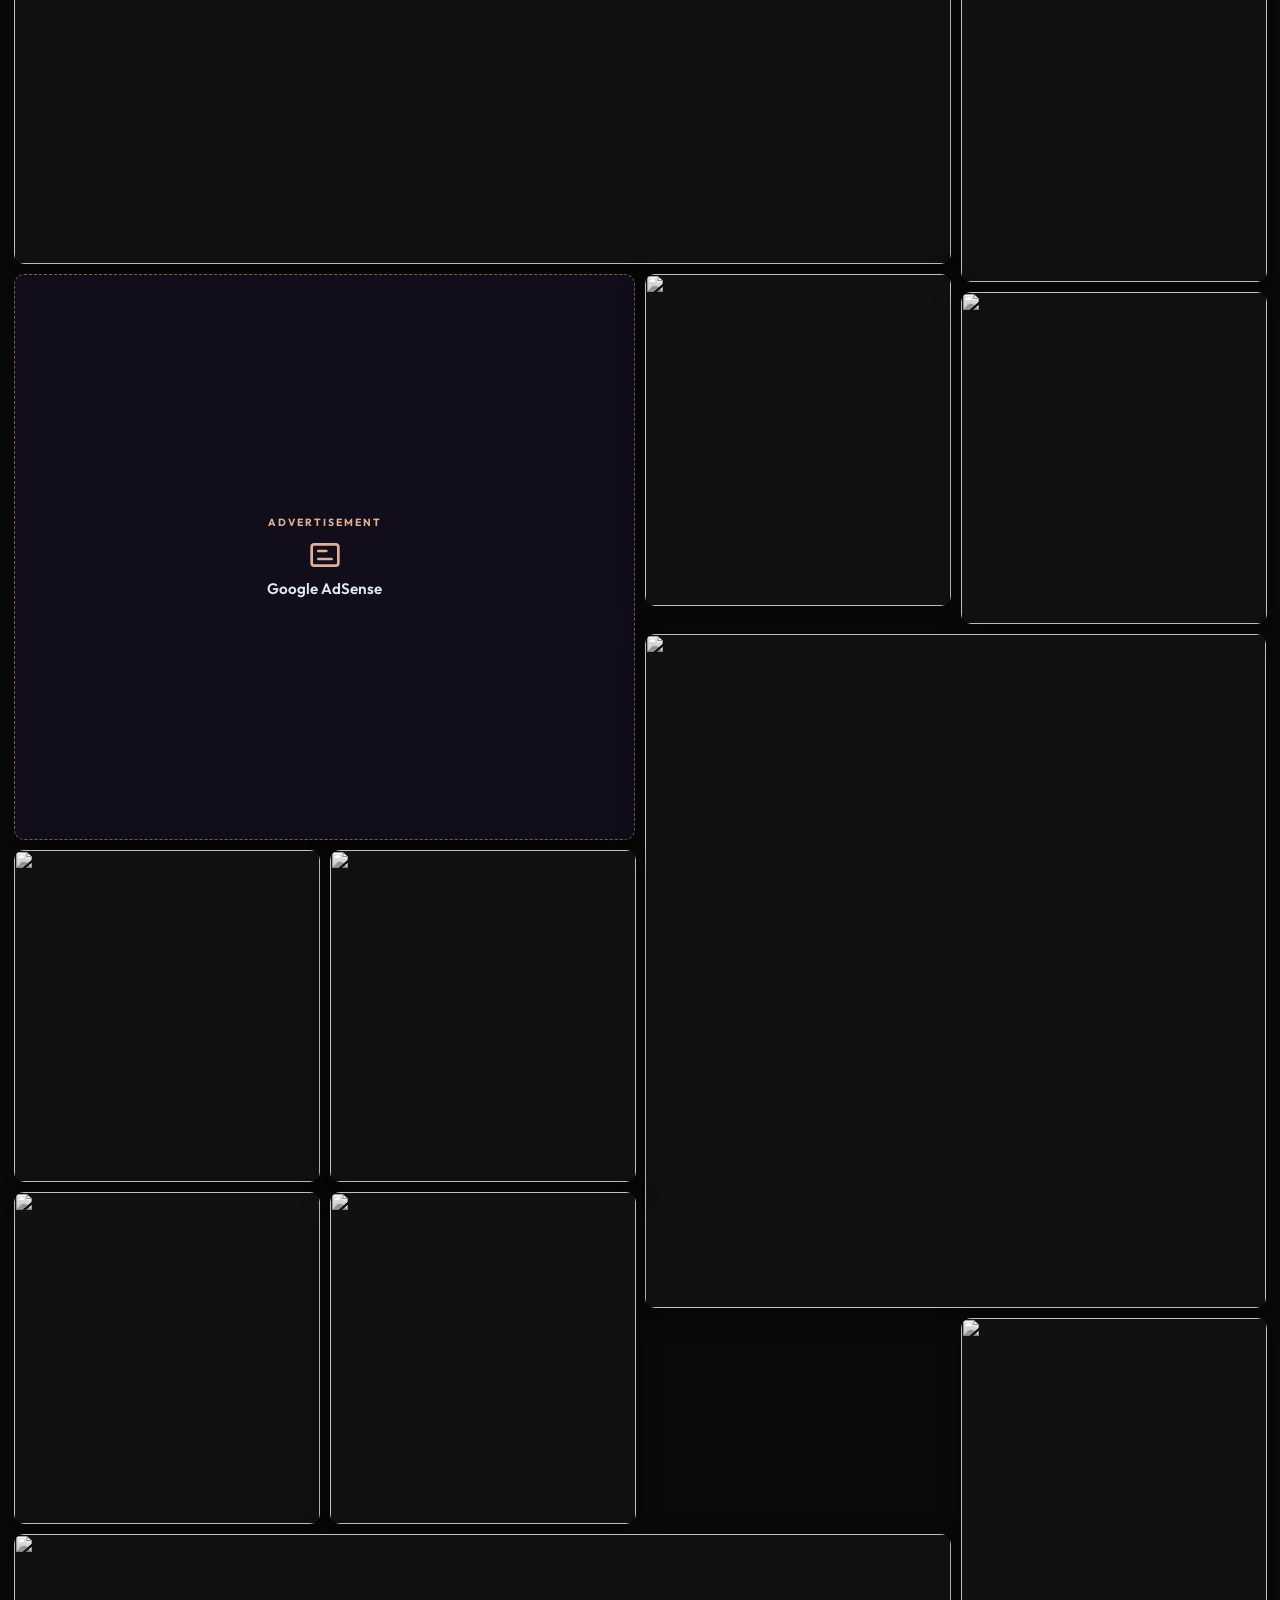
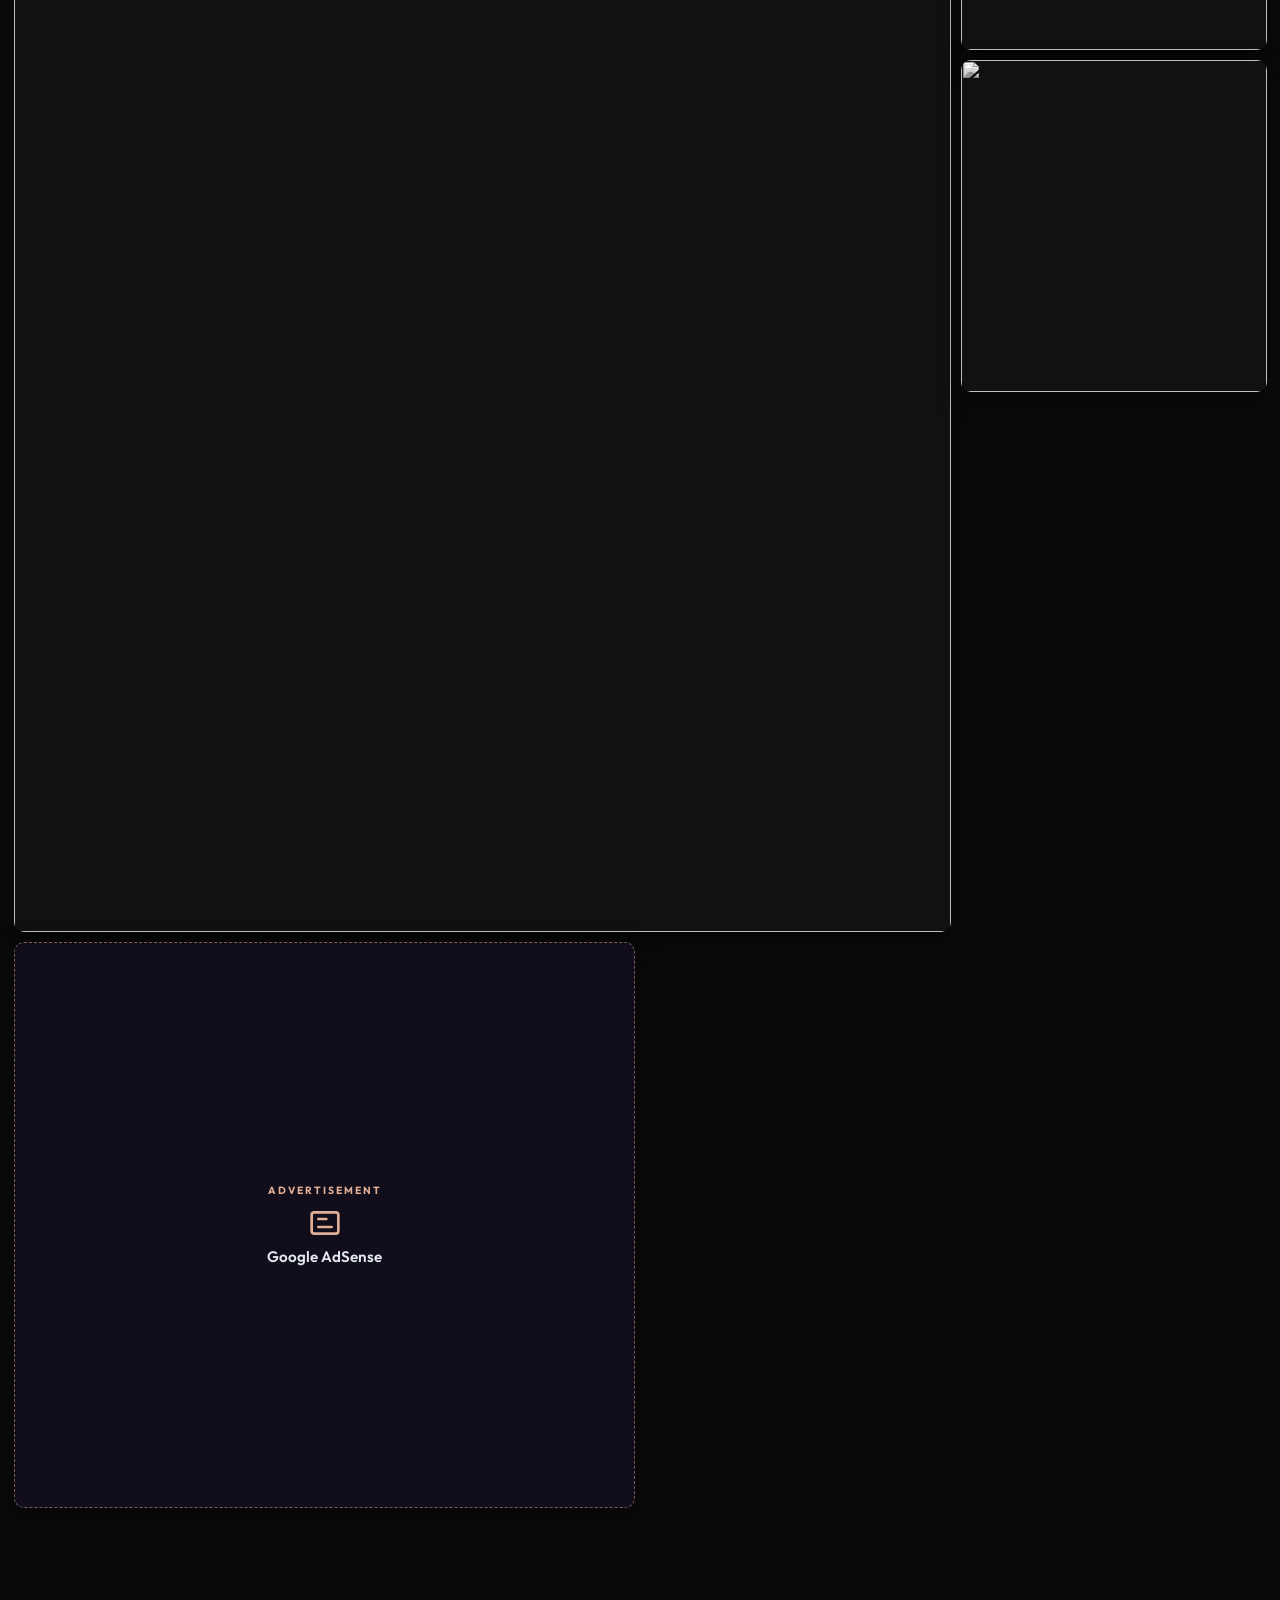
==== commit 102c122f: "V960: FIX target links opening raw JPG files + FIX 24-image limit by querying BoardFeedResource boar" ====
--- a/index.html
+++ b/index.html
@@ -6,7 +6,7 @@
     <title>NaberLa.co</title>
     <meta name="description" content="Curated visual feed with background music.">
     <link rel="icon" type="image/png" href="assets/logo.png">
-    <link rel="stylesheet" href="styles.css?v=915">
+    <link rel="stylesheet" href="styles.css?v=960">
     <link href="https://fonts.googleapis.com/css2?family=Outfit:wght@300;400;600;900&display=swap" rel="stylesheet">
 </head>
 <body>
@@ -79,6 +79,6 @@
     </div>
 
     <script src="https://www.youtube.com/iframe_api"></script>
-    <script src="app.js?v=915"></script>
+    <script src="app.js?v=960"></script>
 </body>
 </html>
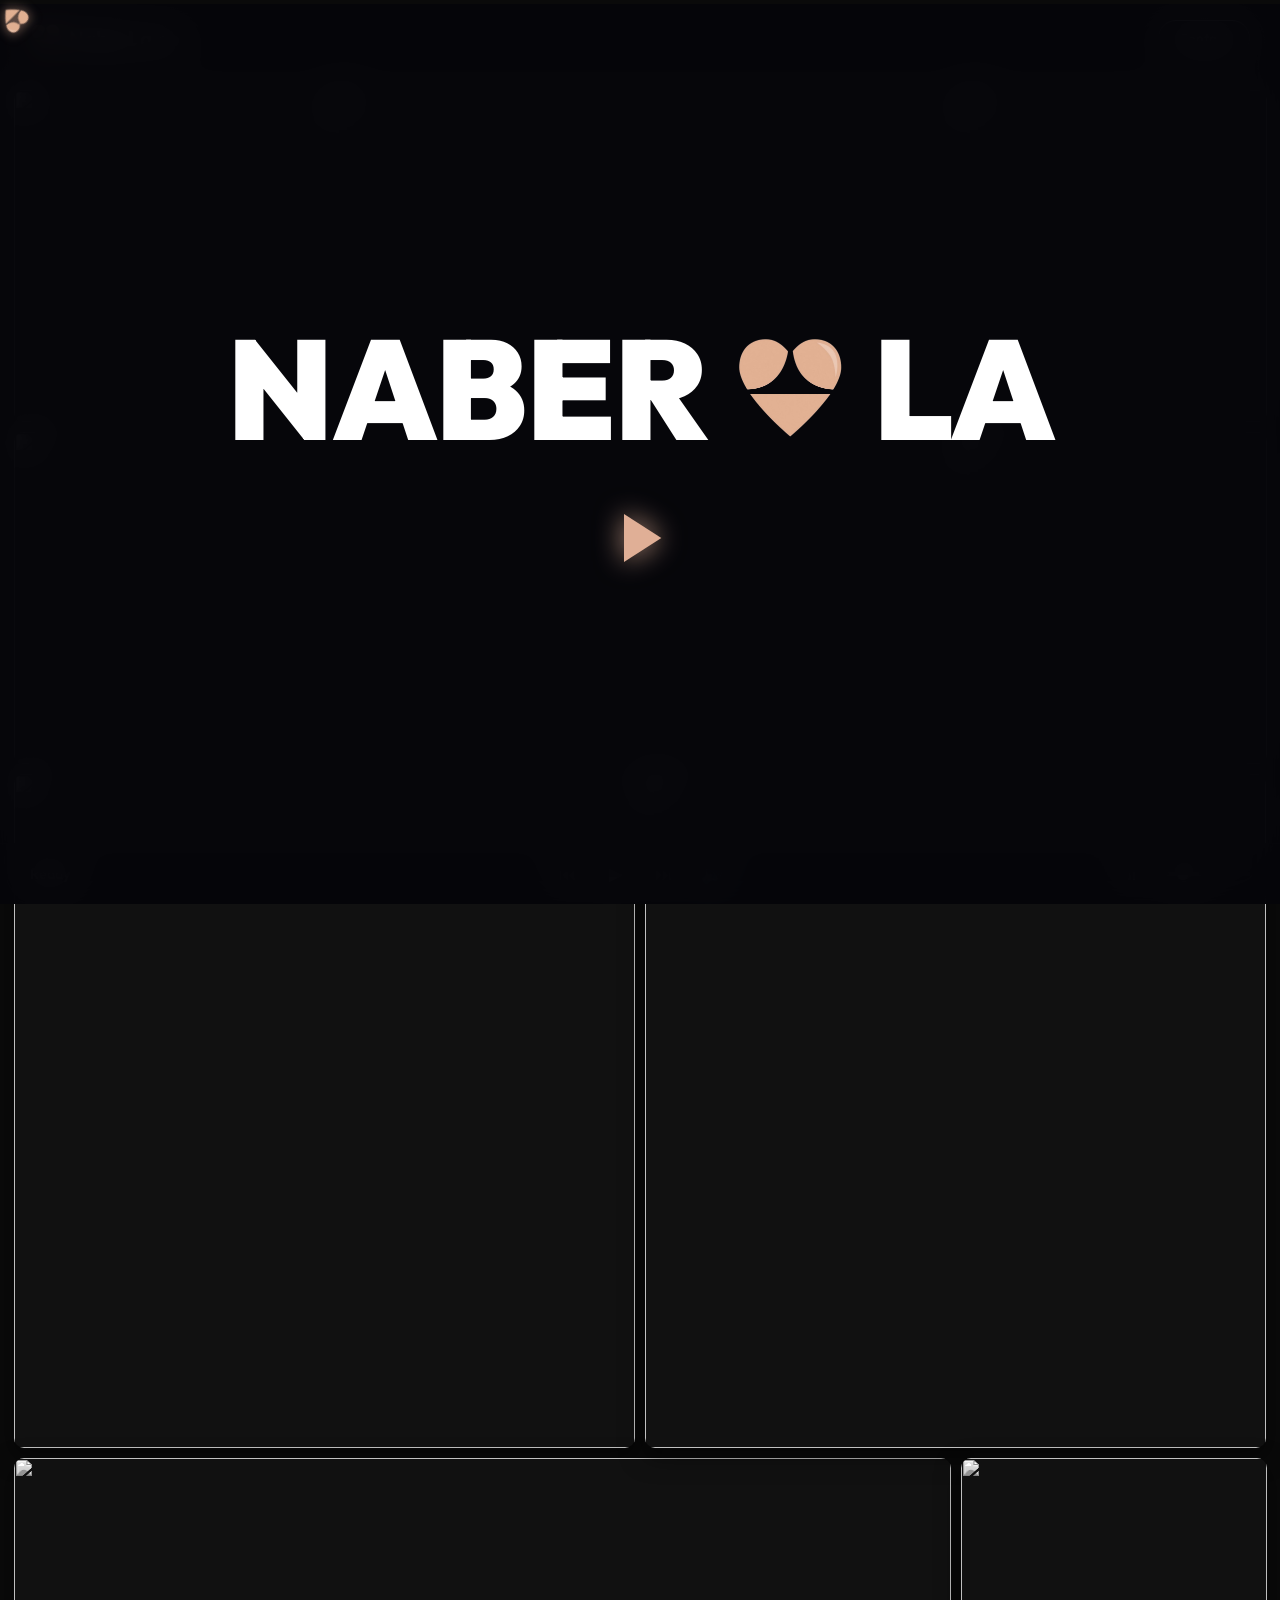
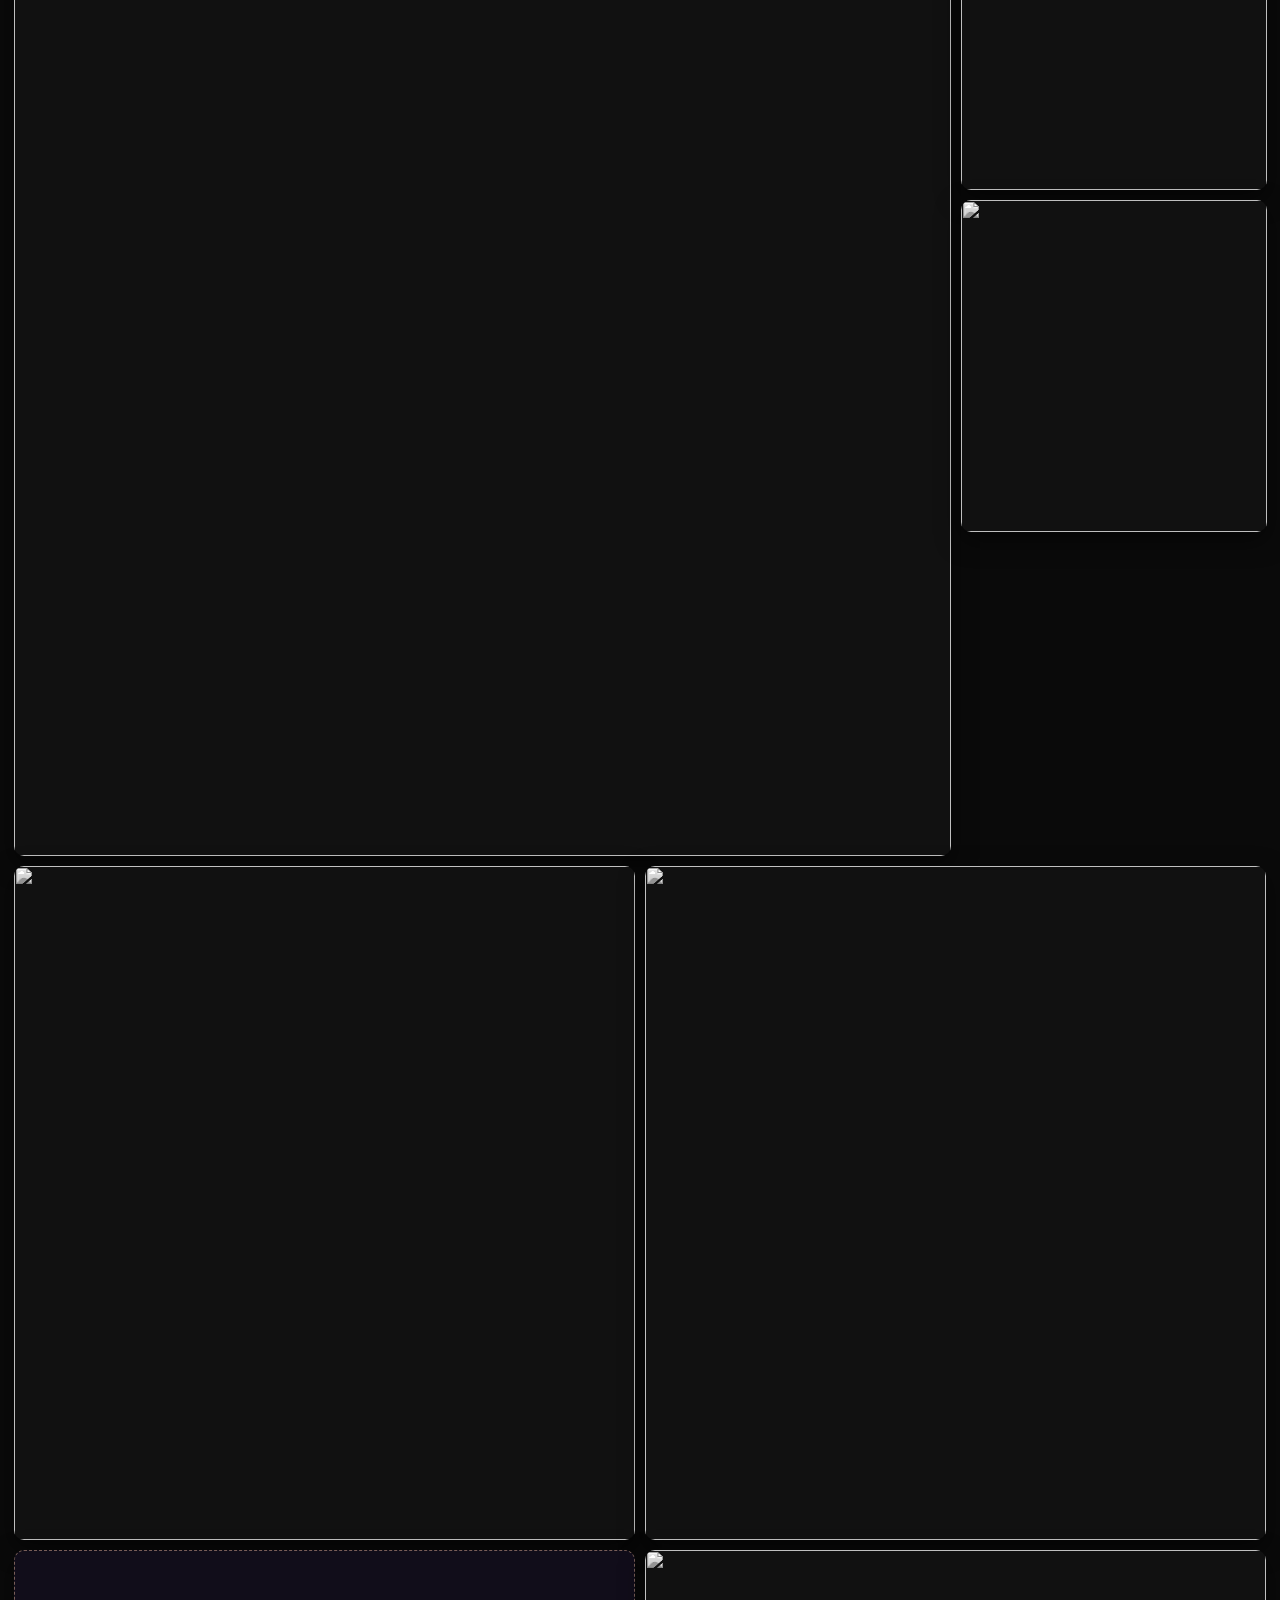
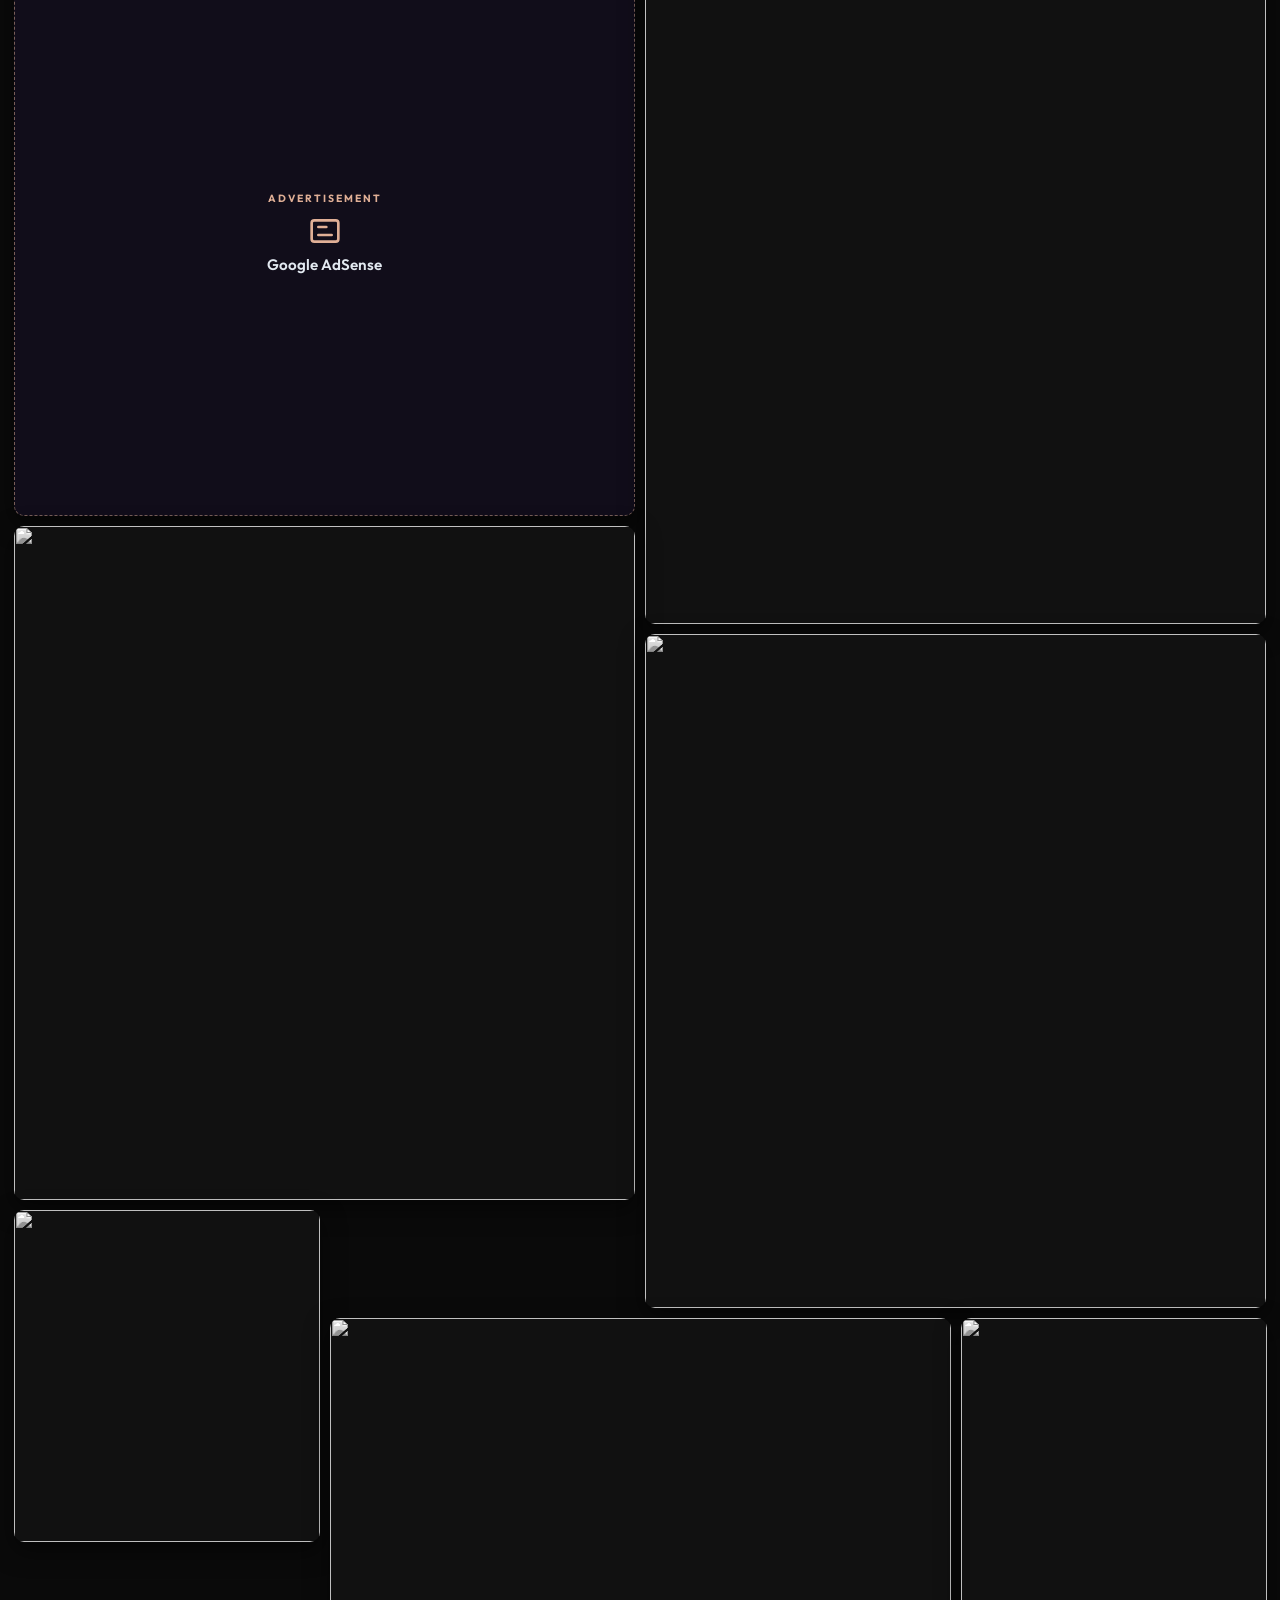
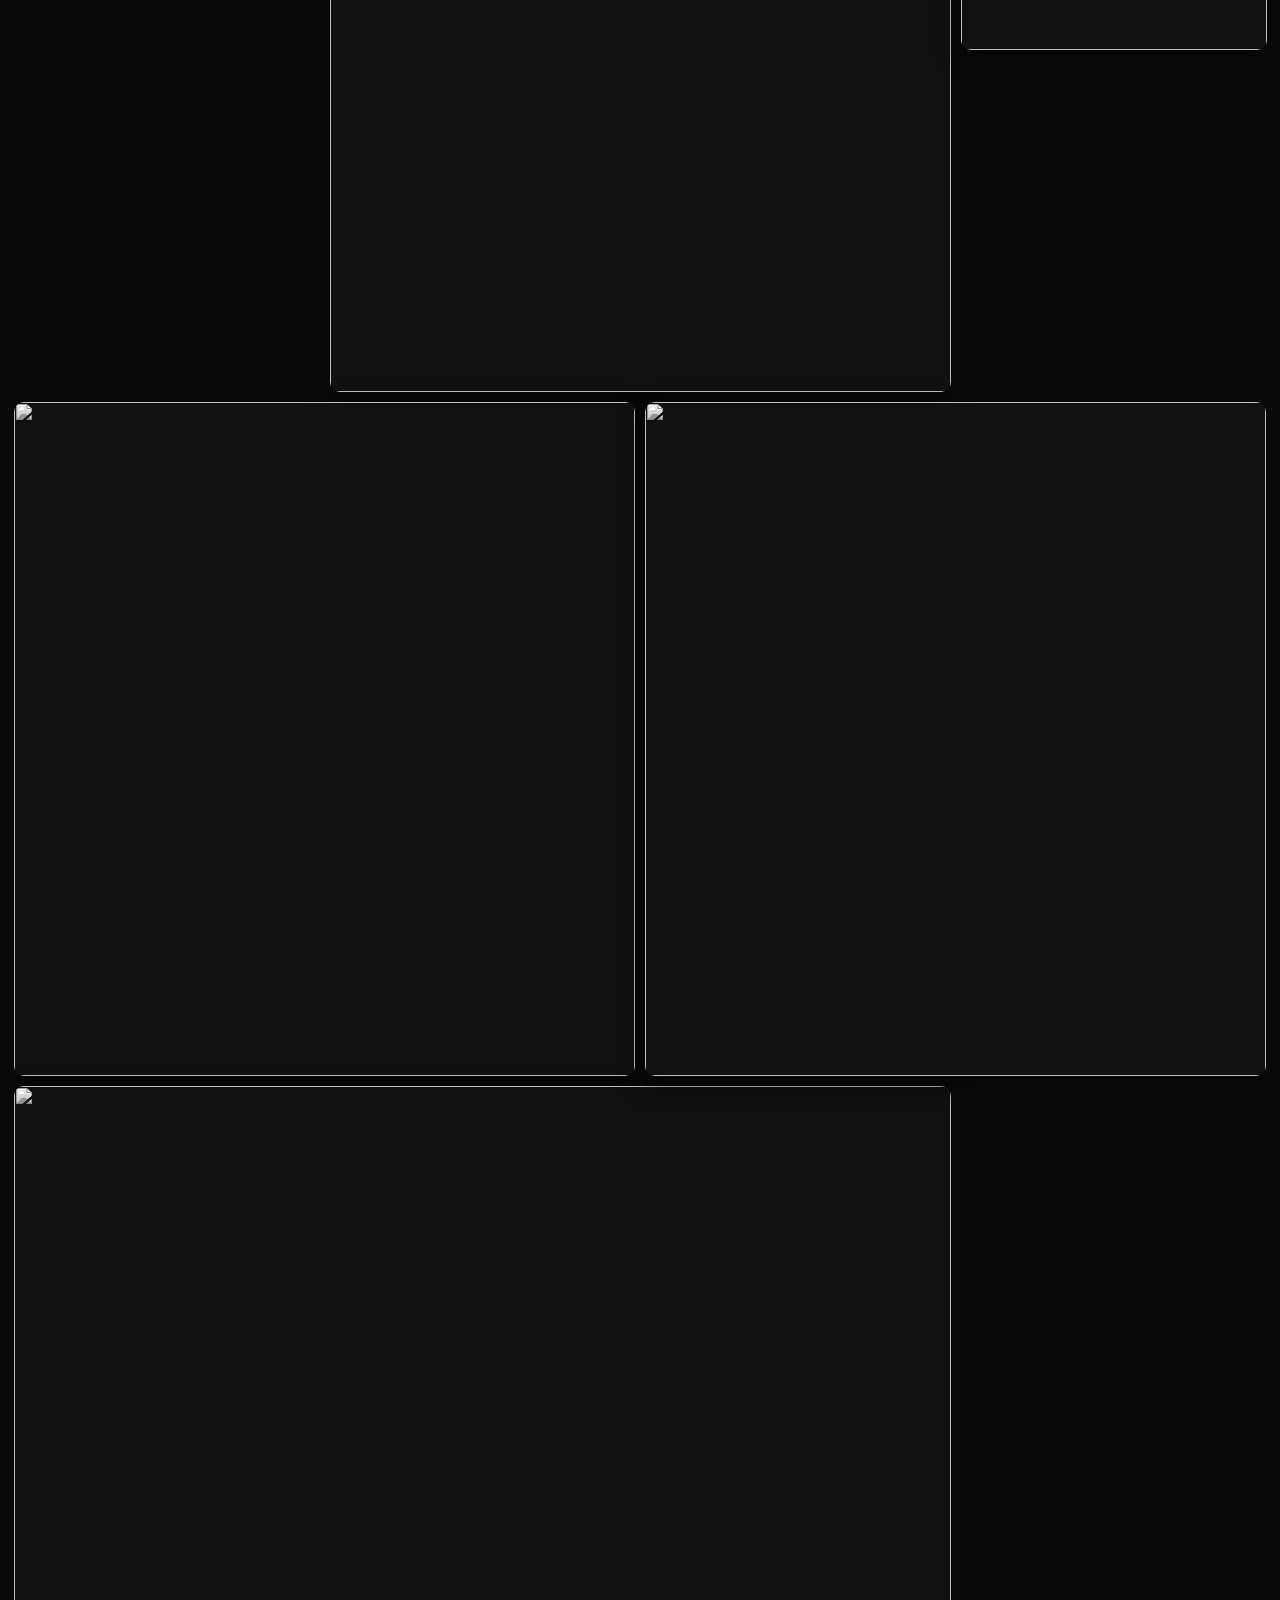
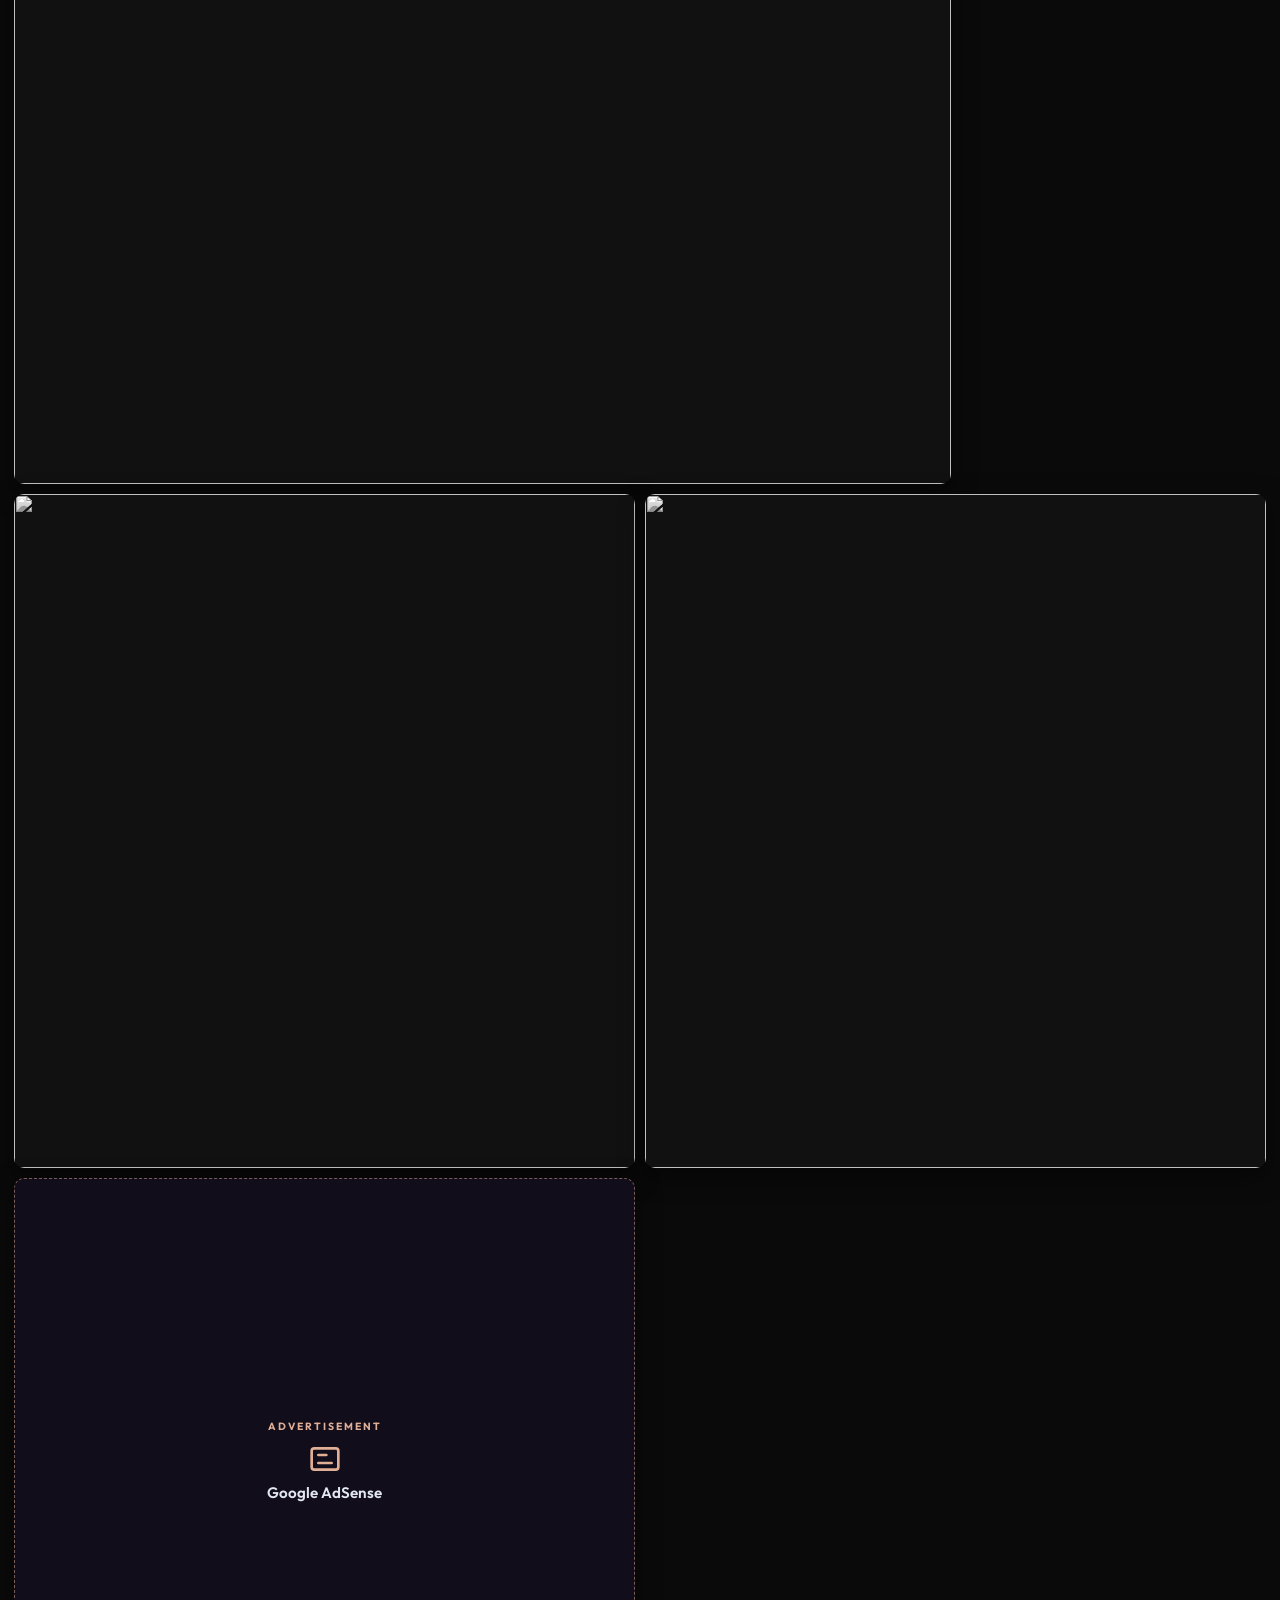
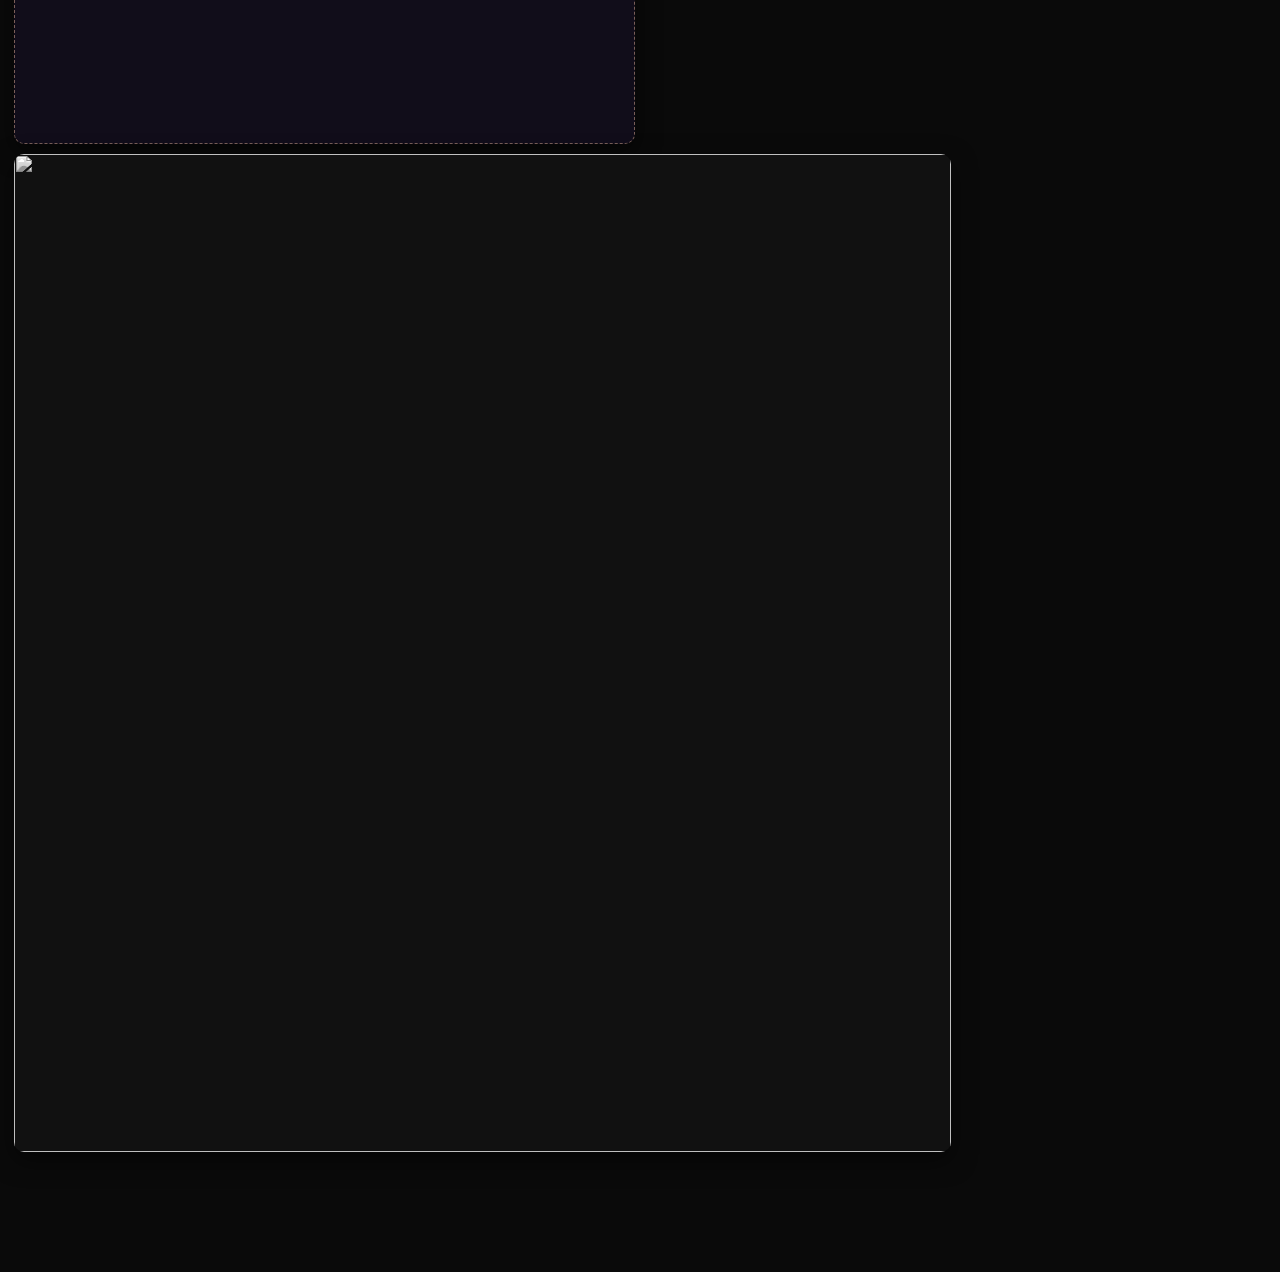
==== commit 6fd5e68c: "V970: FIX single Pin URLs (e.g. /pin/1124562969486397707/) by fetching PinResource & RelatedPinFeedR" ====
--- a/index.html
+++ b/index.html
@@ -6,7 +6,7 @@
     <title>NaberLa.co</title>
     <meta name="description" content="Curated visual feed with background music.">
     <link rel="icon" type="image/png" href="assets/logo.png">
-    <link rel="stylesheet" href="styles.css?v=960">
+    <link rel="stylesheet" href="styles.css?v=970">
     <link href="https://fonts.googleapis.com/css2?family=Outfit:wght@300;400;600;900&display=swap" rel="stylesheet">
 </head>
 <body>
@@ -79,6 +79,6 @@
     </div>
 
     <script src="https://www.youtube.com/iframe_api"></script>
-    <script src="app.js?v=960"></script>
+    <script src="app.js?v=970"></script>
 </body>
 </html>
